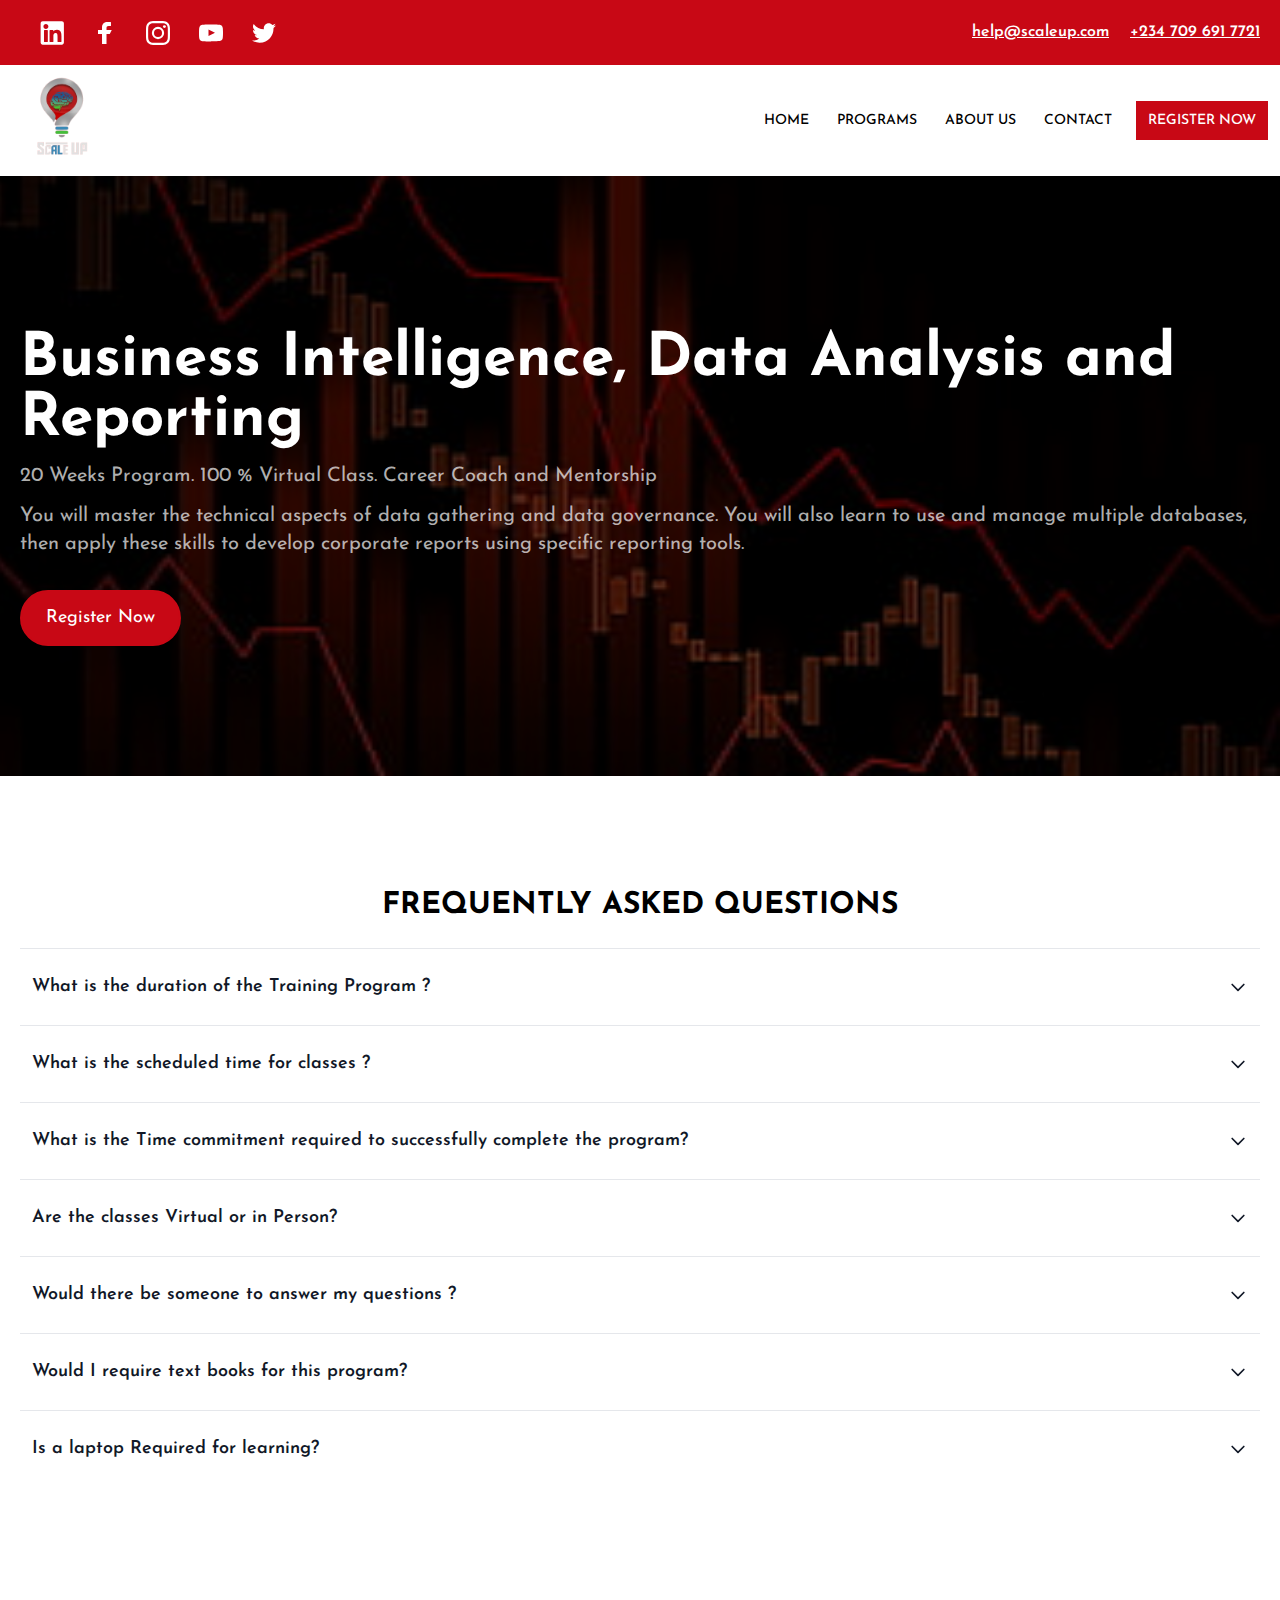
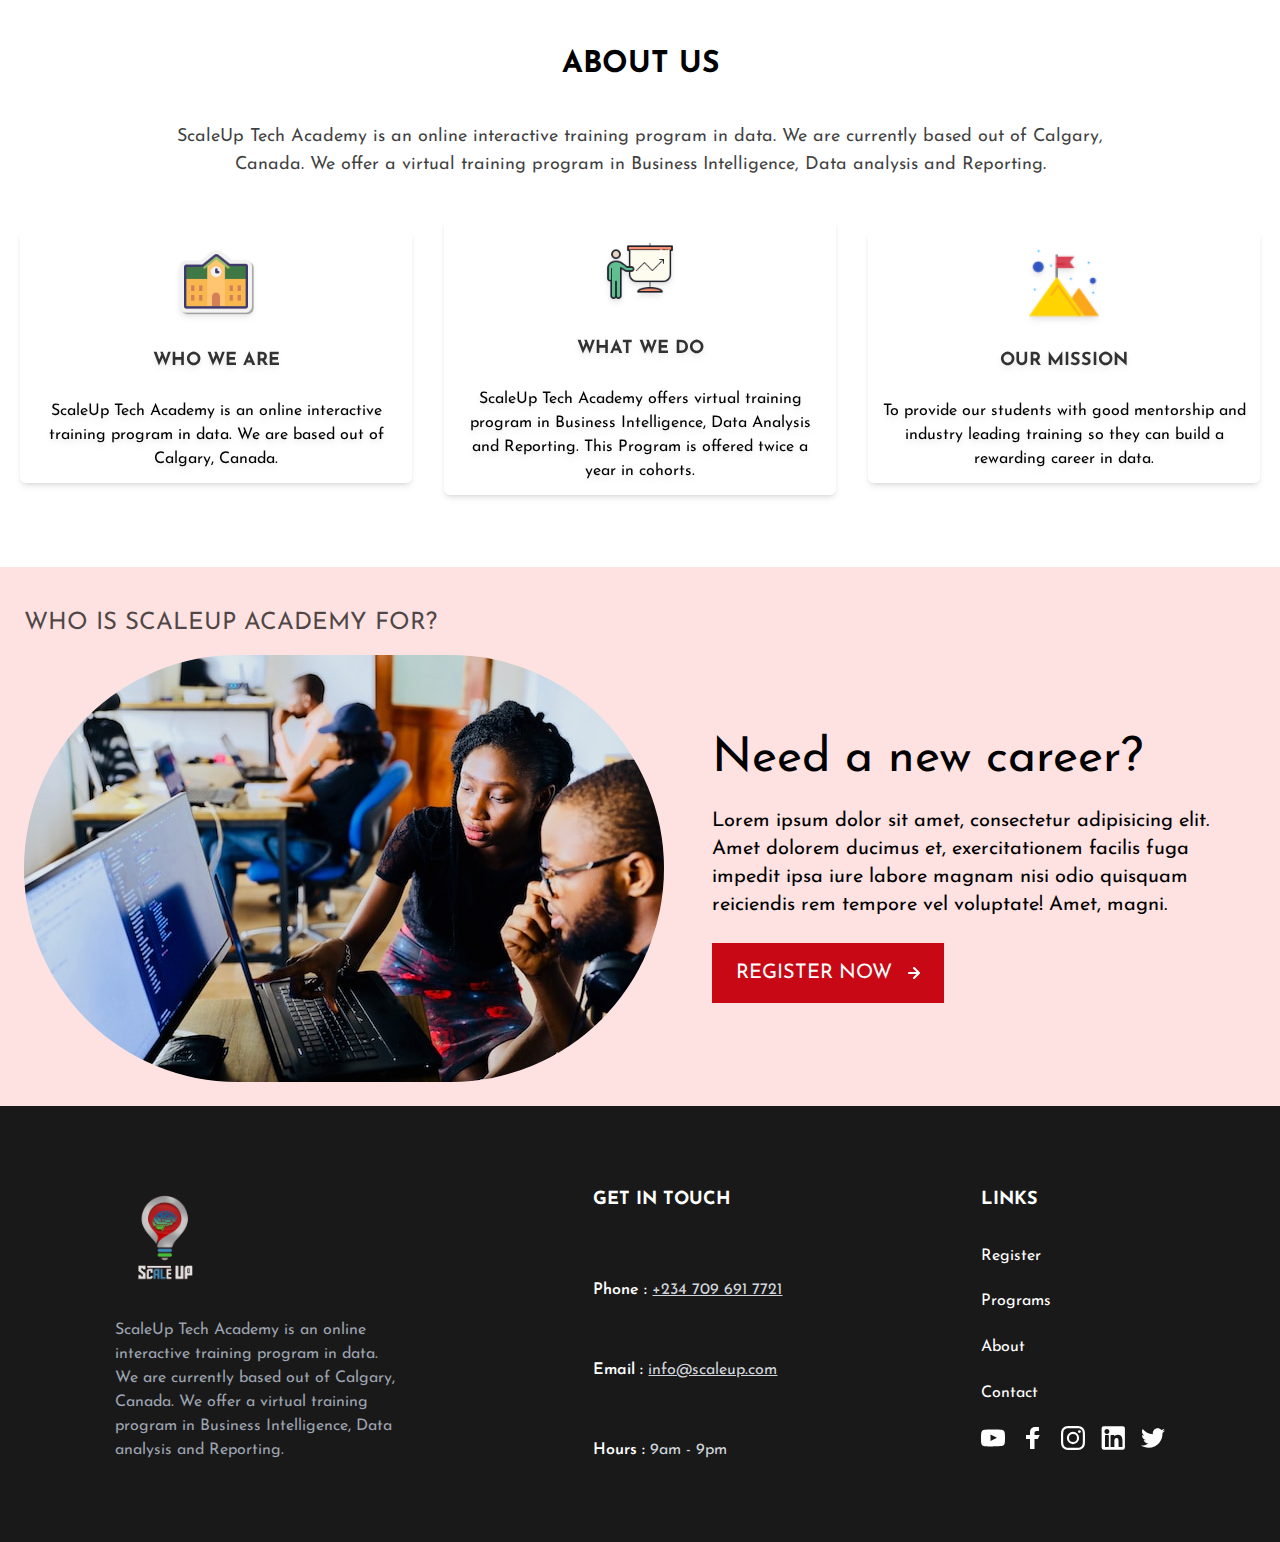
==== index.html @ 6e452b3e "first commit" ====
<!doctype html>
<html lang="en">
<head>
    <meta charset="UTF-8">
    <meta name="viewport"
          content="width=device-width, user-scalable=no, initial-scale=1.0, maximum-scale=1.0, minimum-scale=1.0">
    <meta http-equiv="X-UA-Compatible" content="ie=edge">
    <link rel="stylesheet" href="output.css">
    <title>Scale Up</title>
</head>
<body>
    <div class="bg-primary p-5 flex justify-between">
        <div>
            <a
                    target="_blank"
                    rel="noopener noreferrer"
                    href="https://www.linkedin.com/company/scaleup-tech-academy/"
                    class="nav-link"
            >
                <img src="assets/linkedin.svg" alt="LinkedIn">
            </a>
            <a
                    target="_blank"
                    rel="noopener noreferrer"
                    href="https://www.facebook.com/ScaleUpTechAcademy/"
                    class="nav-link"
            >
                <img src="assets/fb.svg" alt="Facebook">
            </a>
            <a
                    target="_blank"
                    rel="noopener noreferrer"
                    href="https://www.instagram.com/scaleuptechacademy/"
                    class="nav-link"
            >
                <img src="assets/ig.svg" alt="Instagram">
            </a>
            <a
                    target="_blank"
                    rel="noopener noreferrer"
                    href="https://www.youtube.com/channel/UC-TLTVEnKB5KIL4xu0mjrOA"
                    class="nav-link"
            >
                <img src="assets/yt.svg" alt="YouTube">
            </a>
            <a
                    target="_blank"
                    rel="noopener noreferrer"
                    href="https://twitter.com/scaleuptechacad"
                    class="nav-link"
            >
                <img src="assets/twitter.svg" alt="YouTube">
            </a>
        </div>
        <div class="text-white font-semibold">
            <a class="underline ml-4" href="mailto:help@scaleup.com">help@scaleup.com</a>
            <a class="underline ml-4" href="tel:+2347096917721">+234 709 691 7721</a>
        </div>
    </div>
    <nav class="nav">
    <div class="nav-cont">
        <a href="#"
        ><img
                src="./assets/scaleup-new.png"
                alt="ScaleUp logo"
                class="p-1 w-[55px] md:w-[100px]"
        />
        </a>
        <div class="nav-links">
            <a href="#" class="nav-link">HOME</a>
            <a href="./programs" class="nav-link">PROGRAMS</a>
            <a href="#about" class="nav-link">ABOUT US</a>
            <a href="./contact" class="nav-link">CONTACT</a>
            <a href="./register" class="nav-link bg-primary text-white p-3">REGISTER NOW</a>


            <button id="open-menu" class="md:hidden">
                <img class="w-[25px]" src="./assets/menu.svg" alt="Open Menu" class="inline" />
            </button>
        </div>
    </div>
</nav>
    <div id="mobile-menu" class="mobile-menu">
        <button id="close-menu" class="absolute top-3 right-3">
            <img src="./assets/close-menu.svg" alt="close menu" />
        </button>
        <a href="#"
        ><img
                src="./assets/scaleup-new.png"
                alt="Teksag logo"
                class="p-1"
                width="90px"
        /></a>
        <a href="#">HOME</a>
        <a href="./programs">PROGRAMS</a>
        <a href="#about">ABOUT US</a>
        <a href="./contact">CONTACT</a>
        <a href="./register">REGISTER NOW</a>
    </div>
    <section
            class="bg-[url(./assets/hero2.jpeg)] min-h-[600px] bg-no-repeat bg-cover bg-center bg-fixed bg-black"
    >
        <div class="bg-black/60 min-h-[600px] w-full flex items-center">
            <div class="container mx-auto px-5 pt-6">
                <h1 class="text-white text-4xl md:text-6xl font-bold">
                    Business Intelligence,
                    Data Analysis and Reporting

                </h1>
                <p class="mt-3 text-white/70 text-xl">
                    20 Weeks Program.  100 % Virtual  Class. Career Coach and Mentorship
                </p>
                <p class="mt-3 text-white/70 text-xl">
                    You will master the technical aspects of data gathering and data governance.
                    You will also learn to use and manage multiple databases, then apply these skills to develop corporate reports using specific reporting tools.
                </p>
                <a href="./register">
                    <button
                            class="mt-8 bg-primary hover:bg-transparent border-2 border-primary text-white rounded-full px-6 py-3 text-lg"
                    >
                        Register Now
                    </button>
                </a>
            </div>
        </div>
    </section>
    <section class="faq">
        <h1 class="text-center font-bold text-3xl mb-6">FREQUENTLY ASKED QUESTIONS</h1>
        <div class="accordion-item border-t border-gray-200">
            <h2 class="accordion-header">
                <button class="accordion-button" type="button">
                    <span>What is the duration of the Training Program ?</span>
                    <svg class="h-5 w-5 transform transition-transform duration-300" fill="none" viewBox="0 0 24 24" stroke="currentColor">
                        <path stroke-linecap="round" stroke-linejoin="round" stroke-width="2" d="M19 9l-7 7-7-7" />
                    </svg>
                </button>
            </h2>
            <div class="accordion-collapse">
                <div class="accordion-body py-4">
                    Our programs are currently 20 weeks long (approx 5 months).
                </div>
            </div>
        </div>
        <div class="accordion-item border-t border-gray-200">
            <h2 class="accordion-header">
                <button class="accordion-button" type="button">
                    <span>What  is the scheduled time for classes ?</span>
                    <svg class="h-5 w-5 transform transition-transform duration-300" fill="none" viewBox="0 0 24 24" stroke="currentColor">
                        <path stroke-linecap="round" stroke-linejoin="round" stroke-width="2" d="M19 9l-7 7-7-7" />
                    </svg>
                </button>
            </h2>
            <div class="accordion-collapse">
                <div class="accordion-body py-4">
                    Two times a week (Saturday & Sunday)
                </div>
            </div>
        </div>
        <div class="accordion-item border-t border-gray-200">
            <h2 class="accordion-header">
                <button class="accordion-button" type="button">
                    <span>What is the Time commitment required to successfully complete the program?</span>
                    <svg class="h-5 w-5 transform transition-transform duration-300" fill="none" viewBox="0 0 24 24" stroke="currentColor">
                        <path stroke-linecap="round" stroke-linejoin="round" stroke-width="2" d="M19 9l-7 7-7-7" />
                    </svg>
                </button>
            </h2>
            <div class="accordion-collapse">
                <div class="accordion-body py-4">
                    Students should expect to spend 6-8 hours per week in class and extra hours a week outside of class.
                </div>
            </div>
        </div>
        <div class="accordion-item border-t border-gray-200">
            <h2 class="accordion-header">
                <button class="accordion-button" type="button">
                    <span>Are the classes Virtual or in Person?</span>
                    <svg class="h-5 w-5 transform transition-transform duration-300" fill="none" viewBox="0 0 24 24" stroke="currentColor">
                        <path stroke-linecap="round" stroke-linejoin="round" stroke-width="2" d="M19 9l-7 7-7-7" />
                    </svg>
                </button>
            </h2>
            <div class="accordion-collapse">
                <div class="accordion-body py-4">
                    All classes would be virtually on Zoom.
                </div>
            </div>
        </div>
        <div class="accordion-item border-t border-gray-200">
            <h2 class="accordion-header">
                <button class="accordion-button" type="button">
                    <span>Would there be someone to answer my questions ?</span>
                    <svg class="h-5 w-5 transform transition-transform duration-300" fill="none" viewBox="0 0 24 24" stroke="currentColor">
                        <path stroke-linecap="round" stroke-linejoin="round" stroke-width="2" d="M19 9l-7 7-7-7" />
                    </svg>
                </button>
            </h2>
            <div class="accordion-collapse">
                <div class="accordion-body py-4">
                    Yes, we have dedicated staff members that will answer your questions.
                </div>
            </div>
        </div>
        <div class="accordion-item border-t border-gray-200">
            <h2 class="accordion-header">
                <button class="accordion-button" type="button">
                    <span>Would I require text books for this program?</span>
                    <svg class="h-5 w-5 transform transition-transform duration-300" fill="none" viewBox="0 0 24 24" stroke="currentColor">
                        <path stroke-linecap="round" stroke-linejoin="round" stroke-width="2" d="M19 9l-7 7-7-7" />
                    </svg>
                </button>
            </h2>
            <div class="accordion-collapse">
                <div class="accordion-body py-4">
                    No. ScaleUp Academy will grant you access to learning materials , which contains a wealth of resources to assist you in Learning.
                </div>
            </div>
        </div>
        <div class="accordion-item border-t border-gray-200">
            <h2 class="accordion-header">
                <button class="accordion-button" type="button">
                    <span>Is a laptop Required for learning?</span>
                    <svg class="h-5 w-5 transform transition-transform duration-300" fill="none" viewBox="0 0 24 24" stroke="currentColor">
                        <path stroke-linecap="round" stroke-linejoin="round" stroke-width="2" d="M19 9l-7 7-7-7" />
                    </svg>
                </button>
            </h2>
            <div class="accordion-collapse">
                <div class="accordion-body py-4">
                    Yes a laptop is required. Monitor is optional.
                </div>
            </div>
        </div>
        <!-- Add more accordion items as needed -->
    </section>
    <section class="about" id="about">
        <h1 class="text-center font-bold text-3xl mb-6">ABOUT US</h1>
        <p class="text-lg text-black/75 w-3/4 m-auto text-center my-10">
            ScaleUp Tech Academy is an online interactive training program in data. We are currently based out of Calgary, Canada.
            We offer a virtual training program in Business Intelligence, Data analysis and Reporting.
        </p>
        <div class="justify-center items-center flex flex-col md:flex-row gap-8 my-6">
            <div class="about-card">
                <img src="./assets/school-icon.png" alt="school">
                <h3>Who We Are</h3>
                <p>ScaleUp Tech Academy is an online interactive training program in data. We are based out of Calgary, Canada.</p>
            </div>
            <div class="about-card">
                <img src="./assets/teach-icon.png" alt="teach">
                <h3>What We Do</h3>
                <p>ScaleUp Tech Academy offers virtual training program in Business Intelligence, Data Analysis and Reporting. This Program is offered twice a year in cohorts.</p>
            </div>
            <div class="about-card">
                <img src="./assets/mission-icon.png" alt="mission">
                <h3>Our Mission</h3>
                <p>To provide our students  with good mentorship and industry leading training so they can build a rewarding career in data.</p>
            </div>
        </div>
    </section>
    <section class="p-6 bg-red-100">
        <h2 class="text-bold text-black/70 text-2xl my-4">WHO IS SCALEUP ACADEMY FOR?</h2>
        <div class="flex flex-col md:flex-row items-center gap-4">
            <img class="rounded-full" src="./assets/people-learning.jpeg" alt="people learning">
            <div class="p-2 md:p-8">
                <h3 class="text-5xl">Need a new career? </h3>
                <p class="text-xl my-6">Lorem ipsum dolor sit amet, consectetur adipisicing elit. Amet dolorem ducimus et, exercitationem facilis fuga impedit ipsa iure labore magnam nisi odio quisquam reiciendis rem tempore vel voluptate! Amet, magni.</p>
                <a href="./register">
                    <button class="bg-primary px-6 py-4 text-white text-xl flex items-center gap-4"><span>REGISTER NOW</span> <img src="assets/right-arrow.svg"></button>
                </a>

            </div>
        </div>
    </section>
    <footer class="footer">
        <div class="footer-cont">
            <div>
                <img src="./assets/scaleup-new.png" width="100px" alt="ScaleUp" />
                <p>
                    ScaleUp Tech Academy is an online interactive training program in data. We are currently based out of Calgary, Canada.
                    We offer a virtual training program in Business Intelligence, Data analysis and Reporting.
                </p>
            </div>
            <div>
                <h3>GET IN TOUCH</h3>
                <span
                ><span class="it-title">Phone : </span
                ><a class="underline" href="tel:+2347096917721">
              +234 709 691 7721</a
                >
          </span>
                <span
                ><span class="it-title">Email : </span>
            <a class="underline" href="mailto:info@scaleup.com">
              info@scaleup.com</a
            ></span
                >
                <span><span class="it-title">Hours :</span> 9am - 9pm</span>
            </div>
            <div>
                <h3>LINKS</h3>
                <a href="./register">Register</a>
                <a href="./programs">Programs</a>
                <a href="#about">About</a>
                <a href="./contact">Contact</a>
                <div class="footer-icons">
                    <a
                            href="https://www.youtube.com/channel/UC-TLTVEnKB5KIL4xu0mjrOA"
                            target="_blank"
                            rel="noopener noreferrer"
                    >
                        <img src="./assets/yt.svg" alt="YT" />
                    </a>
                    <a
                            href="https://www.facebook.com/ScaleUpTechAcademy/"
                            target="_blank"
                            rel="noopener noreferrer"
                    >
                        <img src="./assets/fb.svg" alt="Facebook" />
                    </a>
                    <a
                            href="https://www.instagram.com/scaleuptechacademy/"
                            target="_blank"
                            rel="noopener noreferrer"
                    >
                        <img src="./assets/ig.svg" alt="Instagram" />
                    </a>
                    <a
                            href="https://www.linkedin.com/company/scaleup-tech-academy/"
                            target="_blank"
                            rel="noopener noreferrer"
                    >
                        <img src="./assets/linkedin.svg" alt="linkedin" />
                    </a>
                    <a
                            href="https://twitter.com/scaleuptechacad"
                            target="_blank"
                            rel="noopener noreferrer"
                    >
                        <img src="./assets/twitter.svg" alt="twitter" />
                    </a>
                </div>
            </div>
        </div>
    </footer>
</body>
<script src="./nav.js"></script>
<script src="./accordion.js"></script>
</html>
---- output.css ----
@import url('https://fonts.googleapis.com/css2?family=Josefin+Sans:ital,wght@0,100;0,200;0,300;0,400;0,500;0,600;0,700;1,100;1,200;1,300;1,400;1,500;1,600;1,700&display=swap');

/*
! tailwindcss v3.2.3 | MIT License | https://tailwindcss.com
*/

/*
1. Prevent padding and border from affecting element width. (https://github.com/mozdevs/cssremedy/issues/4)
2. Allow adding a border to an element by just adding a border-width. (https://github.com/tailwindcss/tailwindcss/pull/116)
*/

*,
::before,
::after {
  box-sizing: border-box;
  /* 1 */
  border-width: 0;
  /* 2 */
  border-style: solid;
  /* 2 */
  border-color: #e5e7eb;
  /* 2 */
}

::before,
::after {
  --tw-content: '';
}

/*
1. Use a consistent sensible line-height in all browsers.
2. Prevent adjustments of font size after orientation changes in iOS.
3. Use a more readable tab size.
4. Use the user's configured `sans` font-family by default.
5. Use the user's configured `sans` font-feature-settings by default.
*/

html {
  line-height: 1.5;
  /* 1 */
  -webkit-text-size-adjust: 100%;
  /* 2 */
  -moz-tab-size: 4;
  /* 3 */
  -o-tab-size: 4;
     tab-size: 4;
  /* 3 */
  font-family: ui-sans-serif, system-ui, -apple-system, BlinkMacSystemFont, "Segoe UI", Roboto, "Helvetica Neue", Arial, "Noto Sans", sans-serif, "Apple Color Emoji", "Segoe UI Emoji", "Segoe UI Symbol", "Noto Color Emoji";
  /* 4 */
  font-feature-settings: normal;
  /* 5 */
}

/*
1. Remove the margin in all browsers.
2. Inherit line-height from `html` so users can set them as a class directly on the `html` element.
*/

body {
  margin: 0;
  /* 1 */
  line-height: inherit;
  /* 2 */
}

/*
1. Add the correct height in Firefox.
2. Correct the inheritance of border color in Firefox. (https://bugzilla.mozilla.org/show_bug.cgi?id=190655)
3. Ensure horizontal rules are visible by default.
*/

hr {
  height: 0;
  /* 1 */
  color: inherit;
  /* 2 */
  border-top-width: 1px;
  /* 3 */
}

/*
Add the correct text decoration in Chrome, Edge, and Safari.
*/

abbr:where([title]) {
  -webkit-text-decoration: underline dotted;
          text-decoration: underline dotted;
}

/*
Remove the default font size and weight for headings.
*/

h1,
h2,
h3,
h4,
h5,
h6 {
  font-size: inherit;
  font-weight: inherit;
}

/*
Reset links to optimize for opt-in styling instead of opt-out.
*/

a {
  color: inherit;
  text-decoration: inherit;
}

/*
Add the correct font weight in Edge and Safari.
*/

b,
strong {
  font-weight: bolder;
}

/*
1. Use the user's configured `mono` font family by default.
2. Correct the odd `em` font sizing in all browsers.
*/

code,
kbd,
samp,
pre {
  font-family: ui-monospace, SFMono-Regular, Menlo, Monaco, Consolas, "Liberation Mono", "Courier New", monospace;
  /* 1 */
  font-size: 1em;
  /* 2 */
}

/*
Add the correct font size in all browsers.
*/

small {
  font-size: 80%;
}

/*
Prevent `sub` and `sup` elements from affecting the line height in all browsers.
*/

sub,
sup {
  font-size: 75%;
  line-height: 0;
  position: relative;
  vertical-align: baseline;
}

sub {
  bottom: -0.25em;
}

sup {
  top: -0.5em;
}

/*
1. Remove text indentation from table contents in Chrome and Safari. (https://bugs.chromium.org/p/chromium/issues/detail?id=999088, https://bugs.webkit.org/show_bug.cgi?id=201297)
2. Correct table border color inheritance in all Chrome and Safari. (https://bugs.chromium.org/p/chromium/issues/detail?id=935729, https://bugs.webkit.org/show_bug.cgi?id=195016)
3. Remove gaps between table borders by default.
*/

table {
  text-indent: 0;
  /* 1 */
  border-color: inherit;
  /* 2 */
  border-collapse: collapse;
  /* 3 */
}

/*
1. Change the font styles in all browsers.
2. Remove the margin in Firefox and Safari.
3. Remove default padding in all browsers.
*/

button,
input,
optgroup,
select,
textarea {
  font-family: inherit;
  /* 1 */
  font-size: 100%;
  /* 1 */
  font-weight: inherit;
  /* 1 */
  line-height: inherit;
  /* 1 */
  color: inherit;
  /* 1 */
  margin: 0;
  /* 2 */
  padding: 0;
  /* 3 */
}

/*
Remove the inheritance of text transform in Edge and Firefox.
*/

button,
select {
  text-transform: none;
}

/*
1. Correct the inability to style clickable types in iOS and Safari.
2. Remove default button styles.
*/

button,
[type='button'],
[type='reset'],
[type='submit'] {
  -webkit-appearance: button;
  /* 1 */
  background-color: transparent;
  /* 2 */
  background-image: none;
  /* 2 */
}

/*
Use the modern Firefox focus style for all focusable elements.
*/

:-moz-focusring {
  outline: auto;
}

/*
Remove the additional `:invalid` styles in Firefox. (https://github.com/mozilla/gecko-dev/blob/2f9eacd9d3d995c937b4251a5557d95d494c9be1/layout/style/res/forms.css#L728-L737)
*/

:-moz-ui-invalid {
  box-shadow: none;
}

/*
Add the correct vertical alignment in Chrome and Firefox.
*/

progress {
  vertical-align: baseline;
}

/*
Correct the cursor style of increment and decrement buttons in Safari.
*/

::-webkit-inner-spin-button,
::-webkit-outer-spin-button {
  height: auto;
}

/*
1. Correct the odd appearance in Chrome and Safari.
2. Correct the outline style in Safari.
*/

[type='search'] {
  -webkit-appearance: textfield;
  /* 1 */
  outline-offset: -2px;
  /* 2 */
}

/*
Remove the inner padding in Chrome and Safari on macOS.
*/

::-webkit-search-decoration {
  -webkit-appearance: none;
}

/*
1. Correct the inability to style clickable types in iOS and Safari.
2. Change font properties to `inherit` in Safari.
*/

::-webkit-file-upload-button {
  -webkit-appearance: button;
  /* 1 */
  font: inherit;
  /* 2 */
}

/*
Add the correct display in Chrome and Safari.
*/

summary {
  display: list-item;
}

/*
Removes the default spacing and border for appropriate elements.
*/

blockquote,
dl,
dd,
h1,
h2,
h3,
h4,
h5,
h6,
hr,
figure,
p,
pre {
  margin: 0;
}

fieldset {
  margin: 0;
  padding: 0;
}

legend {
  padding: 0;
}

ol,
ul,
menu {
  list-style: none;
  margin: 0;
  padding: 0;
}

/*
Prevent resizing textareas horizontally by default.
*/

textarea {
  resize: vertical;
}

/*
1. Reset the default placeholder opacity in Firefox. (https://github.com/tailwindlabs/tailwindcss/issues/3300)
2. Set the default placeholder color to the user's configured gray 400 color.
*/

input::-moz-placeholder, textarea::-moz-placeholder {
  opacity: 1;
  /* 1 */
  color: #9ca3af;
  /* 2 */
}

input::placeholder,
textarea::placeholder {
  opacity: 1;
  /* 1 */
  color: #9ca3af;
  /* 2 */
}

/*
Set the default cursor for buttons.
*/

button,
[role="button"] {
  cursor: pointer;
}

/*
Make sure disabled buttons don't get the pointer cursor.
*/

:disabled {
  cursor: default;
}

/*
1. Make replaced elements `display: block` by default. (https://github.com/mozdevs/cssremedy/issues/14)
2. Add `vertical-align: middle` to align replaced elements more sensibly by default. (https://github.com/jensimmons/cssremedy/issues/14#issuecomment-634934210)
   This can trigger a poorly considered lint error in some tools but is included by design.
*/

img,
svg,
video,
canvas,
audio,
iframe,
embed,
object {
  display: block;
  /* 1 */
  vertical-align: middle;
  /* 2 */
}

/*
Constrain images and videos to the parent width and preserve their intrinsic aspect ratio. (https://github.com/mozdevs/cssremedy/issues/14)
*/

img,
video {
  max-width: 100%;
  height: auto;
}

/* Make elements with the HTML hidden attribute stay hidden by default */

[hidden] {
  display: none;
}

*, ::before, ::after{
  --tw-border-spacing-x: 0;
  --tw-border-spacing-y: 0;
  --tw-translate-x: 0;
  --tw-translate-y: 0;
  --tw-rotate: 0;
  --tw-skew-x: 0;
  --tw-skew-y: 0;
  --tw-scale-x: 1;
  --tw-scale-y: 1;
  --tw-pan-x:  ;
  --tw-pan-y:  ;
  --tw-pinch-zoom:  ;
  --tw-scroll-snap-strictness: proximity;
  --tw-ordinal:  ;
  --tw-slashed-zero:  ;
  --tw-numeric-figure:  ;
  --tw-numeric-spacing:  ;
  --tw-numeric-fraction:  ;
  --tw-ring-inset:  ;
  --tw-ring-offset-width: 0px;
  --tw-ring-offset-color: #fff;
  --tw-ring-color: rgb(59 130 246 / 0.5);
  --tw-ring-offset-shadow: 0 0 #0000;
  --tw-ring-shadow: 0 0 #0000;
  --tw-shadow: 0 0 #0000;
  --tw-shadow-colored: 0 0 #0000;
  --tw-blur:  ;
  --tw-brightness:  ;
  --tw-contrast:  ;
  --tw-grayscale:  ;
  --tw-hue-rotate:  ;
  --tw-invert:  ;
  --tw-saturate:  ;
  --tw-sepia:  ;
  --tw-drop-shadow:  ;
  --tw-backdrop-blur:  ;
  --tw-backdrop-brightness:  ;
  --tw-backdrop-contrast:  ;
  --tw-backdrop-grayscale:  ;
  --tw-backdrop-hue-rotate:  ;
  --tw-backdrop-invert:  ;
  --tw-backdrop-opacity:  ;
  --tw-backdrop-saturate:  ;
  --tw-backdrop-sepia:  ;
}

::backdrop{
  --tw-border-spacing-x: 0;
  --tw-border-spacing-y: 0;
  --tw-translate-x: 0;
  --tw-translate-y: 0;
  --tw-rotate: 0;
  --tw-skew-x: 0;
  --tw-skew-y: 0;
  --tw-scale-x: 1;
  --tw-scale-y: 1;
  --tw-pan-x:  ;
  --tw-pan-y:  ;
  --tw-pinch-zoom:  ;
  --tw-scroll-snap-strictness: proximity;
  --tw-ordinal:  ;
  --tw-slashed-zero:  ;
  --tw-numeric-figure:  ;
  --tw-numeric-spacing:  ;
  --tw-numeric-fraction:  ;
  --tw-ring-inset:  ;
  --tw-ring-offset-width: 0px;
  --tw-ring-offset-color: #fff;
  --tw-ring-color: rgb(59 130 246 / 0.5);
  --tw-ring-offset-shadow: 0 0 #0000;
  --tw-ring-shadow: 0 0 #0000;
  --tw-shadow: 0 0 #0000;
  --tw-shadow-colored: 0 0 #0000;
  --tw-blur:  ;
  --tw-brightness:  ;
  --tw-contrast:  ;
  --tw-grayscale:  ;
  --tw-hue-rotate:  ;
  --tw-invert:  ;
  --tw-saturate:  ;
  --tw-sepia:  ;
  --tw-drop-shadow:  ;
  --tw-backdrop-blur:  ;
  --tw-backdrop-brightness:  ;
  --tw-backdrop-contrast:  ;
  --tw-backdrop-grayscale:  ;
  --tw-backdrop-hue-rotate:  ;
  --tw-backdrop-invert:  ;
  --tw-backdrop-opacity:  ;
  --tw-backdrop-saturate:  ;
  --tw-backdrop-sepia:  ;
}

.container{
  width: 100%;
}

@media (min-width: 640px){
  .container{
    max-width: 640px;
  }
}

@media (min-width: 768px){
  .container{
    max-width: 768px;
  }
}

@media (min-width: 1024px){
  .container{
    max-width: 1024px;
  }
}

@media (min-width: 1280px){
  .container{
    max-width: 1280px;
  }
}

@media (min-width: 1536px){
  .container{
    max-width: 1536px;
  }
}

html,
    body{
  scroll-behavior: smooth;
  font-family: Josefin Sans, sans-serif;
}

img,
    svg{
  display: inline;
}

.nav{
  position: sticky;
  top: 0px;
  z-index: 40;
  width: 100%;
  --tw-bg-opacity: 1;
  background-color: rgb(255 255 255 / var(--tw-bg-opacity));
  padding-left: 0.75rem;
  padding-right: 0.75rem;
}

.nav-cont{
  width: 100%;
}

@media (min-width: 640px){
  .nav-cont{
    max-width: 640px;
  }
}

@media (min-width: 768px){
  .nav-cont{
    max-width: 768px;
  }
}

@media (min-width: 1024px){
  .nav-cont{
    max-width: 1024px;
  }
}

@media (min-width: 1280px){
  .nav-cont{
    max-width: 1280px;
  }
}

@media (min-width: 1536px){
  .nav-cont{
    max-width: 1536px;
  }
}

.nav-cont{
  margin-left: auto;
  margin-right: auto;
  display: flex;
  align-items: center;
  justify-content: space-between;
}

.nav-links{
  font-size: 0.875rem;
  line-height: 1.25rem;
  font-weight: 500;
}

.nav-link{
  margin-left: 1rem;
  display: none;
  padding: 0.25rem;
}

.nav-link:hover{
  color: rgb(200 8 21 / 0.8);
}

@media (min-width: 768px){
  .nav-link{
    display: inline;
  }
}

.nav-link svg:hover{
  fill: rgb(200 8 21 / 0.8);
}

.mobile-menu{
  position: fixed;
  top: 0px;
  z-index: 50;
  display: flex;
  height: 100vh;
  width: 100%;
  --tw-translate-x: 100%;
  --tw-translate-y: -100%;
  transform: translate(var(--tw-translate-x), var(--tw-translate-y)) rotate(var(--tw-rotate)) skewX(var(--tw-skew-x)) skewY(var(--tw-skew-y)) scaleX(var(--tw-scale-x)) scaleY(var(--tw-scale-y));
  flex-direction: column;
  align-items: center;
  justify-content: space-around;
  --tw-bg-opacity: 1;
  background-color: rgb(255 255 255 / var(--tw-bg-opacity));
  padding: 1rem;
  padding-bottom: 6rem;
  font-size: 1rem;
  line-height: 1.5rem;
  font-weight: 600;
  transition-property: transform;
  transition-timing-function: cubic-bezier(0.4, 0, 0.2, 1);
  transition-duration: 1000ms;
}

.mobile-menu.show{
  --tw-translate-x: 0px;
  --tw-translate-y: -0px;
  transform: translate(var(--tw-translate-x), var(--tw-translate-y)) rotate(var(--tw-rotate)) skewX(var(--tw-skew-x)) skewY(var(--tw-skew-y)) scaleX(var(--tw-scale-x)) scaleY(var(--tw-scale-y));
}

.nav-link.active,
    .mobile-menu a.active{
  font-weight: 800;
  --tw-text-opacity: 1;
  color: rgb(200 8 21 / var(--tw-text-opacity));
}

/*ACCORDION*/

.faq, .about{
  padding-left: 1.25rem;
  padding-right: 1.25rem;
  padding-top: 7rem;
  padding-bottom: 3rem;
}

.accordion-item{
  padding-left: 0.75rem;
  padding-right: 0.75rem;
  padding-top: 1.5rem;
  padding-bottom: 1.5rem;
}

.accordion-header{
  font-size: 1.125rem;
  line-height: 1.75rem;
  font-weight: 700;
}

.accordion-button{
  display: flex;
  width: 100%;
  align-items: center;
  justify-content: space-between;
  font-weight: 600;
  --tw-text-opacity: 1;
  color: rgb(17 24 39 / var(--tw-text-opacity));
}

.accordion-collapse{
  overflow: hidden;
}

/*ABOUT*/

/*.about {*/

/*    @apply pt-24;*/

/*}*/

.about-card{
  display: flex;
  max-width: 28rem;
  flex: 1 1 0%;
  flex-direction: column;
  align-items: center;
  gap: 1.5rem;
  border-radius: 0.375rem;
  padding: 0.75rem;
  text-align: center;
  --tw-shadow: 0 4px 6px -1px rgb(0 0 0 / 0.1), 0 2px 4px -2px rgb(0 0 0 / 0.1);
  --tw-shadow-colored: 0 4px 6px -1px var(--tw-shadow-color), 0 2px 4px -2px var(--tw-shadow-color);
  box-shadow: var(--tw-ring-offset-shadow, 0 0 #0000), var(--tw-ring-shadow, 0 0 #0000), var(--tw-shadow);
  --tw-drop-shadow: drop-shadow(0 4px 3px rgb(0 0 0 / 0.07)) drop-shadow(0 2px 2px rgb(0 0 0 / 0.06));
  filter: var(--tw-blur) var(--tw-brightness) var(--tw-contrast) var(--tw-grayscale) var(--tw-hue-rotate) var(--tw-invert) var(--tw-saturate) var(--tw-sepia) var(--tw-drop-shadow);
}

.about-card img{
  height: 5rem;
  width: 5rem;
}

.about-card h3{
  font-size: 1.125rem;
  line-height: 1.75rem;
  font-weight: 700;
  text-transform: uppercase;
  color: rgb(0 0 0 / 0.8);
}

/*FOOTER*/

.footer{
  background-color: rgb(0 0 0 / 0.9);
  padding-left: 1rem;
  padding-right: 1rem;
  padding-top: 5rem;
  padding-bottom: 5rem;
  --tw-text-opacity: 1;
  color: rgb(255 255 255 / var(--tw-text-opacity));
}

.footer-cont{
  width: 100%;
}

@media (min-width: 640px){
  .footer-cont{
    max-width: 640px;
  }
}

@media (min-width: 768px){
  .footer-cont{
    max-width: 768px;
  }
}

@media (min-width: 1024px){
  .footer-cont{
    max-width: 1024px;
  }
}

@media (min-width: 1280px){
  .footer-cont{
    max-width: 1280px;
  }
}

@media (min-width: 1536px){
  .footer-cont{
    max-width: 1536px;
  }
}

.footer-cont{
  margin-left: auto;
  margin-right: auto;
  display: flex;
  flex-direction: column;
  justify-content: space-around;
}

@media (min-width: 768px){
  .footer-cont{
    flex-direction: row;
  }
}

.footer-cont img{
  margin-bottom: 0.75rem;
}

.footer-cont p{
  --tw-text-opacity: 1;
  color: rgb(156 163 175 / var(--tw-text-opacity));
}

.footer-cont > div{
  margin-top: 1rem;
  display: flex;
  max-width: 20rem;
  flex-direction: column;
  justify-content: space-between;
  gap: 0.5rem;
  padding-left: 1.25rem;
  padding-right: 1.25rem;
}

@media (min-width: 768px){
  .footer-cont > div{
    margin-top: 0px;
  }
}

.footer-cont > div h3{
  margin-bottom: 0.5rem;
  font-family: Josefin Sans, sans-serif;
  font-size: 1.125rem;
  line-height: 1.75rem;
  font-weight: 700;
}

.footer-cont span{
  --tw-text-opacity: 1;
  color: rgb(209 213 219 / var(--tw-text-opacity));
}

.footer-cont .it-title{
  font-weight: 600;
  --tw-text-opacity: 1;
  color: rgb(255 255 255 / var(--tw-text-opacity));
}

.footer-icons{
  display: flex;
  gap: 1rem;
}

/* CONTACT PAGE */

.form-group{
  margin-bottom: 1.25rem;
  width: 100%;
}

.form-group label{
  margin-bottom: 0.5rem;
  display: block;
  font-weight: 500;
  --tw-text-opacity: 1;
  color: rgb(55 65 81 / var(--tw-text-opacity));
}

.form-group label sup{
  font-weight: 700;
  --tw-text-opacity: 1;
  color: rgb(239 68 68 / var(--tw-text-opacity));
}

.form-group input,
    .form-group textarea,
    .form-group select{
  width: 100%;
  border-radius: 0.375rem;
  border-width: 2px;
  --tw-border-opacity: 1;
  border-color: rgb(229 231 235 / var(--tw-border-opacity));
  padding: 0.5rem;
}

.form-group input:focus,
    .form-group textarea:focus,
    .form-group select:focus{
  border-color: rgb(200 8 21 / 0.8);
  outline: 2px solid transparent;
  outline-offset: 2px;
}

.form-group .btn-submit{
  display: flex;
  width: 100%;
  align-items: center;
  justify-content: center;
  gap: 0.25rem;
  border-radius: 0.375rem;
  --tw-bg-opacity: 1;
  background-color: rgb(200 8 21 / var(--tw-bg-opacity));
  padding-left: 1.5rem;
  padding-right: 1.5rem;
  padding-top: 0.75rem;
  padding-bottom: 0.75rem;
  font-family: Josefin Sans, sans-serif;
  font-weight: 700;
  --tw-text-opacity: 1;
  color: rgb(255 255 255 / var(--tw-text-opacity));
}

.form-group .btn-submit:hover{
  background-color: rgb(200 8 21 / 0.8);
}

@keyframes bounce{
  0%, 100%{
    transform: translateY(-25%);
    animation-timing-function: cubic-bezier(0.8,0,1,1);
  }

  50%{
    transform: none;
    animation-timing-function: cubic-bezier(0,0,0.2,1);
  }
}

.form-group .btn-submit:disabled{
  animation: bounce 1s infinite;
  cursor: not-allowed;
  --tw-bg-opacity: 1;
  background-color: rgb(55 65 81 / var(--tw-bg-opacity));
}

@media (min-width: 768px){
  .form-group .btn-submit{
    width: -moz-fit-content;
    width: fit-content;
  }
}

/*COURSE DETAILS*/

.teaching-method{
  width: 95%;
  padding: 0.75rem;
}

.teaching-method:hover{
  --tw-shadow: 0 20px 25px -5px rgb(0 0 0 / 0.1), 0 8px 10px -6px rgb(0 0 0 / 0.1);
  --tw-shadow-colored: 0 20px 25px -5px var(--tw-shadow-color), 0 8px 10px -6px var(--tw-shadow-color);
  box-shadow: var(--tw-ring-offset-shadow, 0 0 #0000), var(--tw-ring-shadow, 0 0 #0000), var(--tw-shadow);
}

@media (min-width: 640px){
  .teaching-method{
    width: 48%;
  }
}

@media (min-width: 1024px){
  .teaching-method{
    width: 22%;
  }
}

.teaching-method img{
  height: 3rem;
  width: 3rem;
}

.teaching-method h4{
  margin-bottom: 0.75rem;
  display: flex;
  align-items: center;
  -moz-column-gap: 0.5rem;
       column-gap: 0.5rem;
  font-size: 1.125rem;
  line-height: 1.75rem;
}

.requirements{
  font-size: 1.125rem;
  line-height: 1.75rem;
}

.requirements li{
  margin-top: 0.5rem;
  margin-bottom: 0.5rem;
}

.requirements li span{
  margin-right: 0.75rem;
  font-weight: 700;
  --tw-text-opacity: 1;
  color: rgb(200 8 21 / var(--tw-text-opacity));
}

.absolute{
  position: absolute;
}

.top-3{
  top: 0.75rem;
}

.right-3{
  right: 0.75rem;
}

.m-auto{
  margin: auto;
}

.mx-auto{
  margin-left: auto;
  margin-right: auto;
}

.my-10{
  margin-top: 2.5rem;
  margin-bottom: 2.5rem;
}

.my-6{
  margin-top: 1.5rem;
  margin-bottom: 1.5rem;
}

.my-4{
  margin-top: 1rem;
  margin-bottom: 1rem;
}

.my-8{
  margin-top: 2rem;
  margin-bottom: 2rem;
}

.my-20{
  margin-top: 5rem;
  margin-bottom: 5rem;
}

.ml-4{
  margin-left: 1rem;
}

.mt-3{
  margin-top: 0.75rem;
}

.mt-8{
  margin-top: 2rem;
}

.mb-6{
  margin-bottom: 1.5rem;
}

.mb-4{
  margin-bottom: 1rem;
}

.mt-2{
  margin-top: 0.5rem;
}

.mt-20{
  margin-top: 5rem;
}

.mb-10{
  margin-bottom: 2.5rem;
}

.block{
  display: block;
}

.inline{
  display: inline;
}

.flex{
  display: flex;
}

.h-5{
  height: 1.25rem;
}

.h-8{
  height: 2rem;
}

.h-full{
  height: 100%;
}

.min-h-\[600px\]{
  min-height: 600px;
}

.min-h-\[400px\]{
  min-height: 400px;
}

.w-full{
  width: 100%;
}

.w-5{
  width: 1.25rem;
}

.w-3\/4{
  width: 75%;
}

.w-11\/12{
  width: 91.666667%;
}

.w-fit{
  width: -moz-fit-content;
  width: fit-content;
}

.w-8{
  width: 2rem;
}

.w-\[100px\]{
  width: 100px;
}

.w-\[50px\]{
  width: 50px;
}

.w-\[20px\]{
  width: 20px;
}

.w-\[25px\]{
  width: 25px;
}

.w-\[55px\]{
  width: 55px;
}

.max-w-sm{
  max-width: 24rem;
}

.max-w-\[1400px\]{
  max-width: 1400px;
}

.max-w-\[600px\]{
  max-width: 600px;
}

.flex-1{
  flex: 1 1 0%;
}

.rotate-180{
  --tw-rotate: 180deg;
  transform: translate(var(--tw-translate-x), var(--tw-translate-y)) rotate(var(--tw-rotate)) skewX(var(--tw-skew-x)) skewY(var(--tw-skew-y)) scaleX(var(--tw-scale-x)) scaleY(var(--tw-scale-y));
}

.transform{
  transform: translate(var(--tw-translate-x), var(--tw-translate-y)) rotate(var(--tw-rotate)) skewX(var(--tw-skew-x)) skewY(var(--tw-skew-y)) scaleX(var(--tw-scale-x)) scaleY(var(--tw-scale-y));
}

.list-inside{
  list-style-position: inside;
}

.list-disc{
  list-style-type: disc;
}

.flex-col{
  flex-direction: column;
}

.flex-wrap{
  flex-wrap: wrap;
}

.items-center{
  align-items: center;
}

.justify-center{
  justify-content: center;
}

.justify-between{
  justify-content: space-between;
}

.gap-8{
  gap: 2rem;
}

.gap-4{
  gap: 1rem;
}

.gap-y-10{
  row-gap: 2.5rem;
}

.rounded-full{
  border-radius: 9999px;
}

.rounded-md{
  border-radius: 0.375rem;
}

.border-2{
  border-width: 2px;
}

.border-t{
  border-top-width: 1px;
}

.border-b-4{
  border-bottom-width: 4px;
}

.border-primary{
  --tw-border-opacity: 1;
  border-color: rgb(200 8 21 / var(--tw-border-opacity));
}

.border-gray-200{
  --tw-border-opacity: 1;
  border-color: rgb(229 231 235 / var(--tw-border-opacity));
}

.border-b-primary{
  --tw-border-opacity: 1;
  border-bottom-color: rgb(200 8 21 / var(--tw-border-opacity));
}

.bg-primary{
  --tw-bg-opacity: 1;
  background-color: rgb(200 8 21 / var(--tw-bg-opacity));
}

.bg-black{
  --tw-bg-opacity: 1;
  background-color: rgb(0 0 0 / var(--tw-bg-opacity));
}

.bg-black\/60{
  background-color: rgb(0 0 0 / 0.6);
}

.bg-red-100{
  --tw-bg-opacity: 1;
  background-color: rgb(254 226 226 / var(--tw-bg-opacity));
}

.bg-black\/75{
  background-color: rgb(0 0 0 / 0.75);
}

.bg-red-700{
  --tw-bg-opacity: 1;
  background-color: rgb(185 28 28 / var(--tw-bg-opacity));
}

.bg-\[url\(\.\/assets\/hero2\.jpeg\)\]{
  background-image: url(./assets/hero2.jpeg);
}

.bg-\[url\(\.\/assets\/contact-bg\.jpeg\)\]{
  background-image: url(./assets/contact-bg.jpeg);
}

.bg-\[url\(\.\/assets\/hero3\.jpeg\)\]{
  background-image: url(./assets/hero3.jpeg);
}

.bg-cover{
  background-size: cover;
}

.bg-fixed{
  background-attachment: fixed;
}

.bg-center{
  background-position: center;
}

.bg-no-repeat{
  background-repeat: no-repeat;
}

.p-5{
  padding: 1.25rem;
}

.p-1{
  padding: 0.25rem;
}

.p-3{
  padding: 0.75rem;
}

.p-6{
  padding: 1.5rem;
}

.p-2{
  padding: 0.5rem;
}

.p-8{
  padding: 2rem;
}

.p-4{
  padding: 1rem;
}

.px-5{
  padding-left: 1.25rem;
  padding-right: 1.25rem;
}

.px-6{
  padding-left: 1.5rem;
  padding-right: 1.5rem;
}

.py-3{
  padding-top: 0.75rem;
  padding-bottom: 0.75rem;
}

.py-4{
  padding-top: 1rem;
  padding-bottom: 1rem;
}

.py-10{
  padding-top: 2.5rem;
  padding-bottom: 2.5rem;
}

.px-4{
  padding-left: 1rem;
  padding-right: 1rem;
}

.py-2{
  padding-top: 0.5rem;
  padding-bottom: 0.5rem;
}

.pt-6{
  padding-top: 1.5rem;
}

.text-center{
  text-align: center;
}

.text-4xl{
  font-size: 2.25rem;
  line-height: 2.5rem;
}

.text-xl{
  font-size: 1.25rem;
  line-height: 1.75rem;
}

.text-lg{
  font-size: 1.125rem;
  line-height: 1.75rem;
}

.text-3xl{
  font-size: 1.875rem;
  line-height: 2.25rem;
}

.text-2xl{
  font-size: 1.5rem;
  line-height: 2rem;
}

.text-5xl{
  font-size: 3rem;
  line-height: 1;
}

.font-semibold{
  font-weight: 600;
}

.font-bold{
  font-weight: 700;
}

.text-white{
  --tw-text-opacity: 1;
  color: rgb(255 255 255 / var(--tw-text-opacity));
}

.text-white\/70{
  color: rgb(255 255 255 / 0.7);
}

.text-black\/75{
  color: rgb(0 0 0 / 0.75);
}

.text-black\/70{
  color: rgb(0 0 0 / 0.7);
}

.text-red-500{
  --tw-text-opacity: 1;
  color: rgb(239 68 68 / var(--tw-text-opacity));
}

.text-green-800{
  --tw-text-opacity: 1;
  color: rgb(22 101 52 / var(--tw-text-opacity));
}

.text-\[\#333\]{
  --tw-text-opacity: 1;
  color: rgb(51 51 51 / var(--tw-text-opacity));
}

.text-\[\#555\]{
  --tw-text-opacity: 1;
  color: rgb(85 85 85 / var(--tw-text-opacity));
}

.underline{
  text-decoration-line: underline;
}

.shadow-lg{
  --tw-shadow: 0 10px 15px -3px rgb(0 0 0 / 0.1), 0 4px 6px -4px rgb(0 0 0 / 0.1);
  --tw-shadow-colored: 0 10px 15px -3px var(--tw-shadow-color), 0 4px 6px -4px var(--tw-shadow-color);
  box-shadow: var(--tw-ring-offset-shadow, 0 0 #0000), var(--tw-ring-shadow, 0 0 #0000), var(--tw-shadow);
}

.transition-transform{
  transition-property: transform;
  transition-timing-function: cubic-bezier(0.4, 0, 0.2, 1);
  transition-duration: 150ms;
}

.duration-300{
  transition-duration: 300ms;
}

.accordion-collapse {
  max-height: 0;
  overflow: hidden;
  transition: max-height 0.3s ease-out;
}

.hover\:scale-105:hover{
  --tw-scale-x: 1.05;
  --tw-scale-y: 1.05;
  transform: translate(var(--tw-translate-x), var(--tw-translate-y)) rotate(var(--tw-rotate)) skewX(var(--tw-skew-x)) skewY(var(--tw-skew-y)) scaleX(var(--tw-scale-x)) scaleY(var(--tw-scale-y));
}

.hover\:bg-transparent:hover{
  background-color: transparent;
}

@media (min-width: 768px){
  .md\:m-0{
    margin: 0px;
  }

  .md\:hidden{
    display: none;
  }

  .md\:w-\[400px\]{
    width: 400px;
  }

  .md\:w-3\/4{
    width: 75%;
  }

  .md\:w-1\/2{
    width: 50%;
  }

  .md\:w-\[100px\]{
    width: 100px;
  }

  .md\:skew-x-6{
    --tw-skew-x: 6deg;
    transform: translate(var(--tw-translate-x), var(--tw-translate-y)) rotate(var(--tw-rotate)) skewX(var(--tw-skew-x)) skewY(var(--tw-skew-y)) scaleX(var(--tw-scale-x)) scaleY(var(--tw-scale-y));
  }

  .md\:flex-row{
    flex-direction: row;
  }

  .md\:p-8{
    padding: 2rem;
  }

  .md\:text-6xl{
    font-size: 3.75rem;
    line-height: 1;
  }

  .md\:text-xl{
    font-size: 1.25rem;
    line-height: 1.75rem;
  }
}
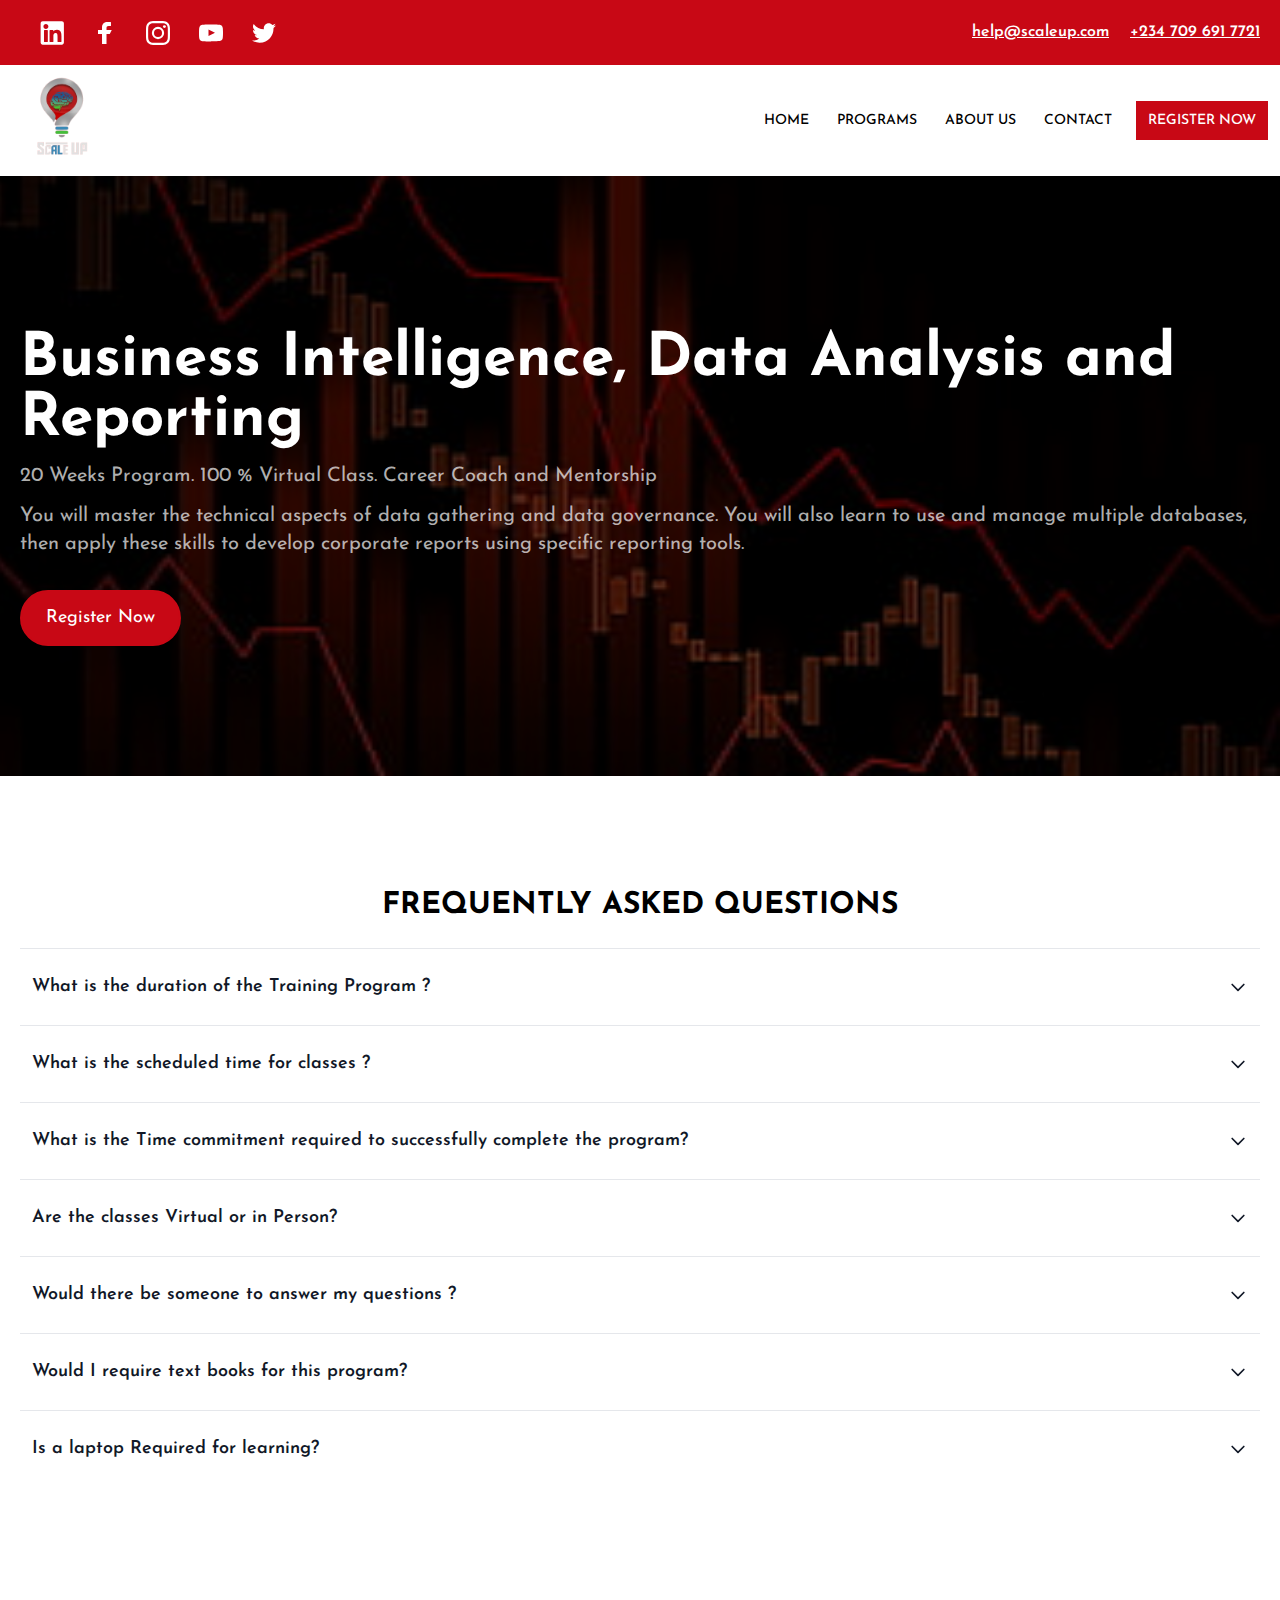
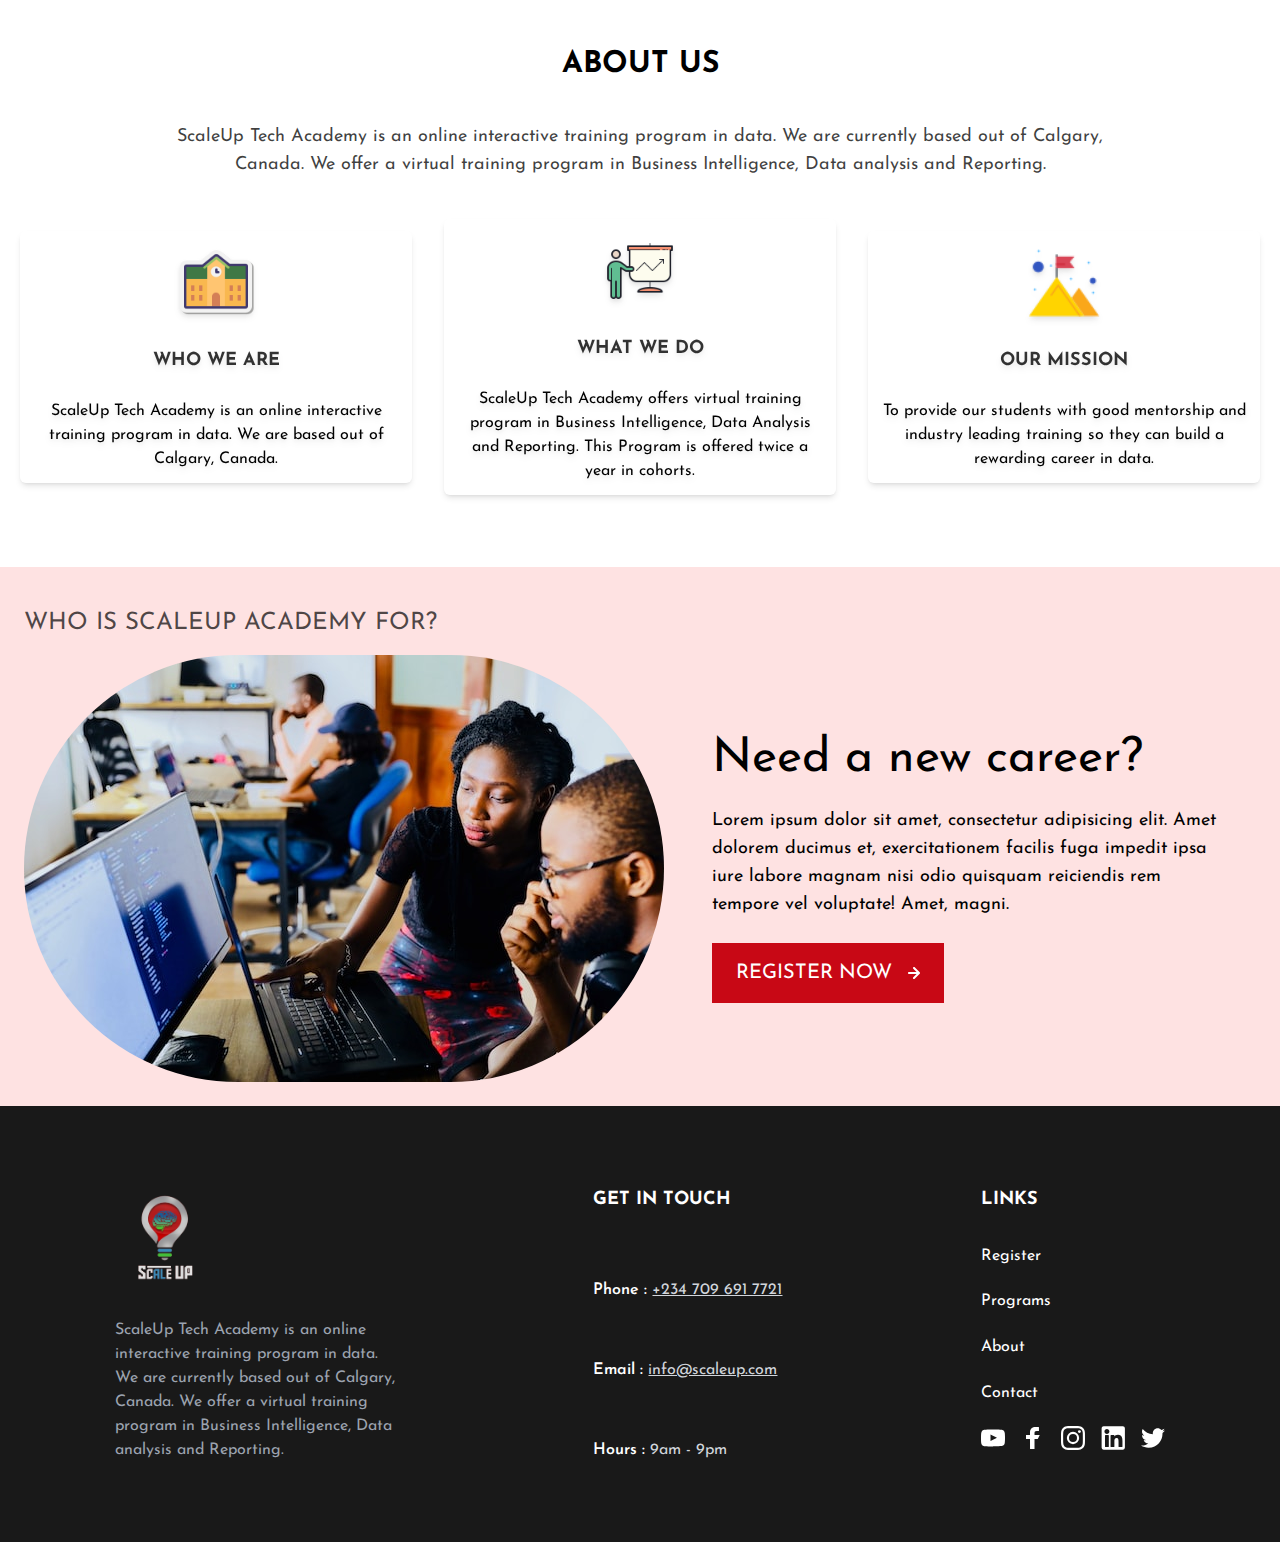
==== commit a2772701: "minor updates" ====
--- a/index.html
+++ b/index.html
@@ -75,7 +75,7 @@
 
 
             <button id="open-menu" class="md:hidden">
-                <img class="w-[25px]" src="./assets/menu.svg" alt="Open Menu" class="inline" />
+                <img src="./assets/menu.svg" alt="Open Menu" class="inline w-[25px]" />
             </button>
         </div>
     </div>
@@ -107,10 +107,10 @@
                     Data Analysis and Reporting
 
                 </h1>
-                <p class="mt-3 text-white/70 text-xl">
+                <p class="mt-3 text-white/70 text-lg md:text-xl">
                     20 Weeks Program.  100 % Virtual  Class. Career Coach and Mentorship
                 </p>
-                <p class="mt-3 text-white/70 text-xl">
+                <p class="mt-3 text-white/70 text-lg md:text-xl">
                     You will master the technical aspects of data gathering and data governance.
                     You will also learn to use and manage multiple databases, then apply these skills to develop corporate reports using specific reporting tools.
                 </p>
@@ -152,7 +152,7 @@
             </h2>
             <div class="accordion-collapse">
                 <div class="accordion-body py-4">
-                    Two times a week (Saturday & Sunday)
+                    Three times a week (Friday, Saturday & Sunday)
                 </div>
             </div>
         </div>
@@ -235,7 +235,7 @@
     </section>
     <section class="about" id="about">
         <h1 class="text-center font-bold text-3xl mb-6">ABOUT US</h1>
-        <p class="text-lg text-black/75 w-3/4 m-auto text-center my-10">
+        <p class="text-lg text-black/75 w-full md:w-3/4 m-auto text-center my-10">
             ScaleUp Tech Academy is an online interactive training program in data. We are currently based out of Calgary, Canada.
             We offer a virtual training program in Business Intelligence, Data analysis and Reporting.
         </p>
@@ -262,10 +262,10 @@
         <div class="flex flex-col md:flex-row items-center gap-4">
             <img class="rounded-full" src="./assets/people-learning.jpeg" alt="people learning">
             <div class="p-2 md:p-8">
-                <h3 class="text-5xl">Need a new career? </h3>
-                <p class="text-xl my-6">Lorem ipsum dolor sit amet, consectetur adipisicing elit. Amet dolorem ducimus et, exercitationem facilis fuga impedit ipsa iure labore magnam nisi odio quisquam reiciendis rem tempore vel voluptate! Amet, magni.</p>
+                <h3 class="text-3xl md:text-5xl">Need a new career? </h3>
+                <p class="text-lg my-6">Lorem ipsum dolor sit amet, consectetur adipisicing elit. Amet dolorem ducimus et, exercitationem facilis fuga impedit ipsa iure labore magnam nisi odio quisquam reiciendis rem tempore vel voluptate! Amet, magni.</p>
                 <a href="./register">
-                    <button class="bg-primary px-6 py-4 text-white text-xl flex items-center gap-4"><span>REGISTER NOW</span> <img src="assets/right-arrow.svg"></button>
+                    <button class="bg-primary px-6 py-4 text-white text-xl flex items-center gap-4"><span>REGISTER NOW</span> <img src="assets/right-arrow.svg" alt="Right arrow"></button>
                 </a>
 
             </div>
--- a/output.css
+++ b/output.css
@@ -1547,4 +1547,9 @@
     font-size: 1.25rem;
     line-height: 1.75rem;
   }
+
+  .md\:text-5xl{
+    font-size: 3rem;
+    line-height: 1;
+  }
 }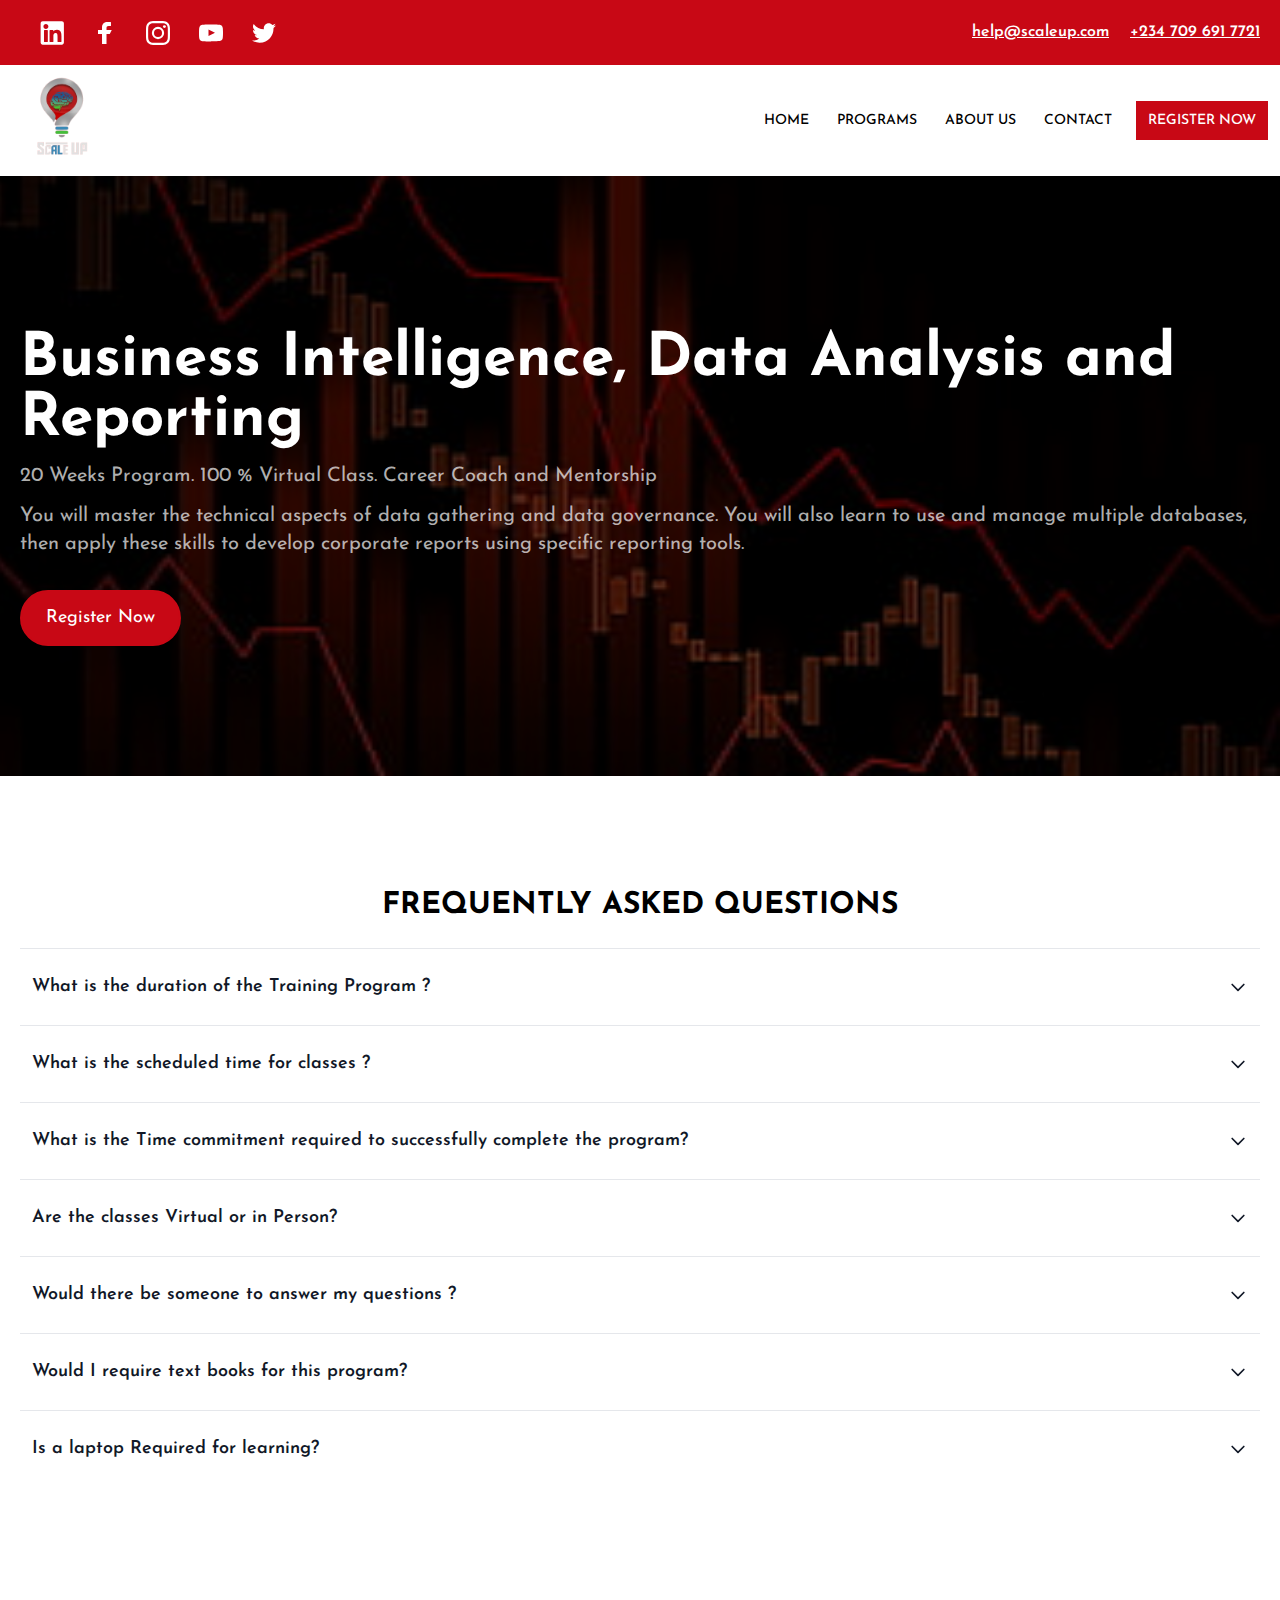
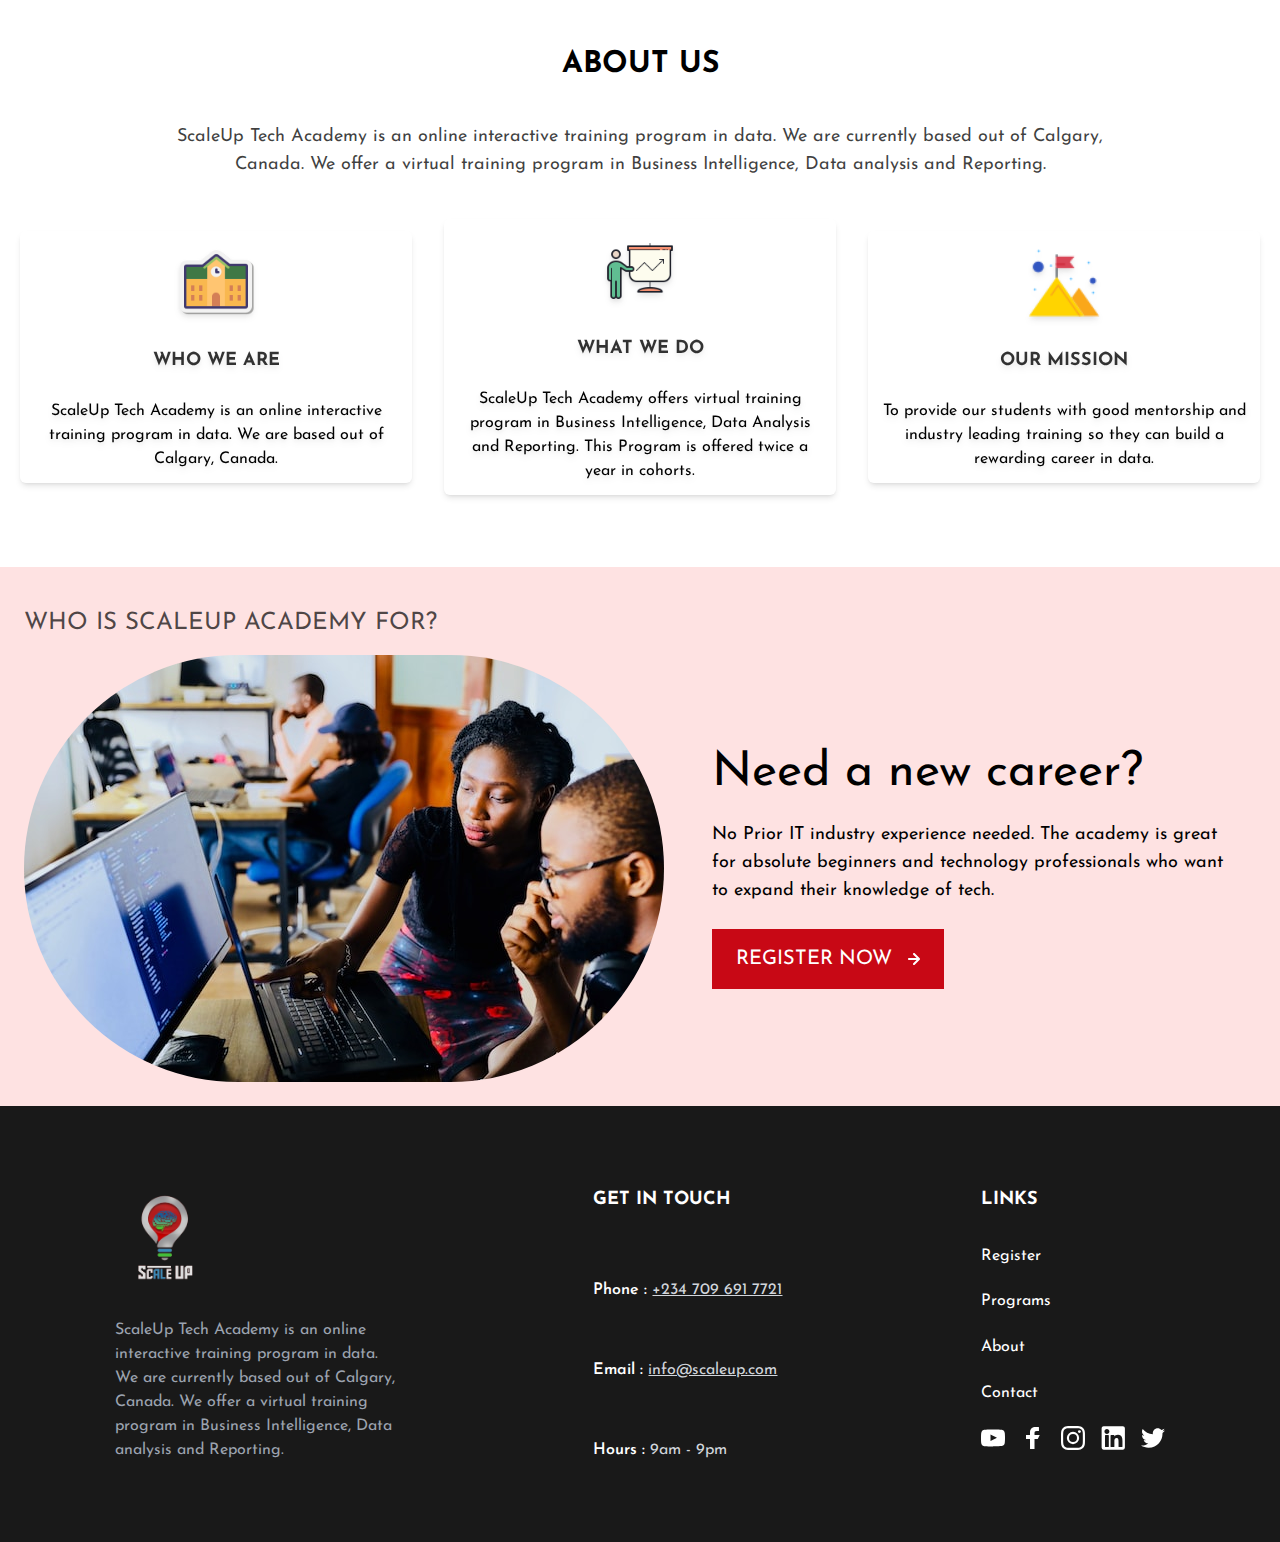
==== commit ff89dd8f: "update text" ====
--- a/index.html
+++ b/index.html
@@ -263,7 +263,7 @@
             <img class="rounded-full" src="./assets/people-learning.jpeg" alt="people learning">
             <div class="p-2 md:p-8">
                 <h3 class="text-3xl md:text-5xl">Need a new career? </h3>
-                <p class="text-lg my-6">Lorem ipsum dolor sit amet, consectetur adipisicing elit. Amet dolorem ducimus et, exercitationem facilis fuga impedit ipsa iure labore magnam nisi odio quisquam reiciendis rem tempore vel voluptate! Amet, magni.</p>
+                <p class="text-lg my-6">No Prior IT industry experience needed. The academy is great for absolute beginners and technology professionals who want to expand their knowledge of tech.</p>
                 <a href="./register">
                     <button class="bg-primary px-6 py-4 text-white text-xl flex items-center gap-4"><span>REGISTER NOW</span> <img src="assets/right-arrow.svg" alt="Right arrow"></button>
                 </a>
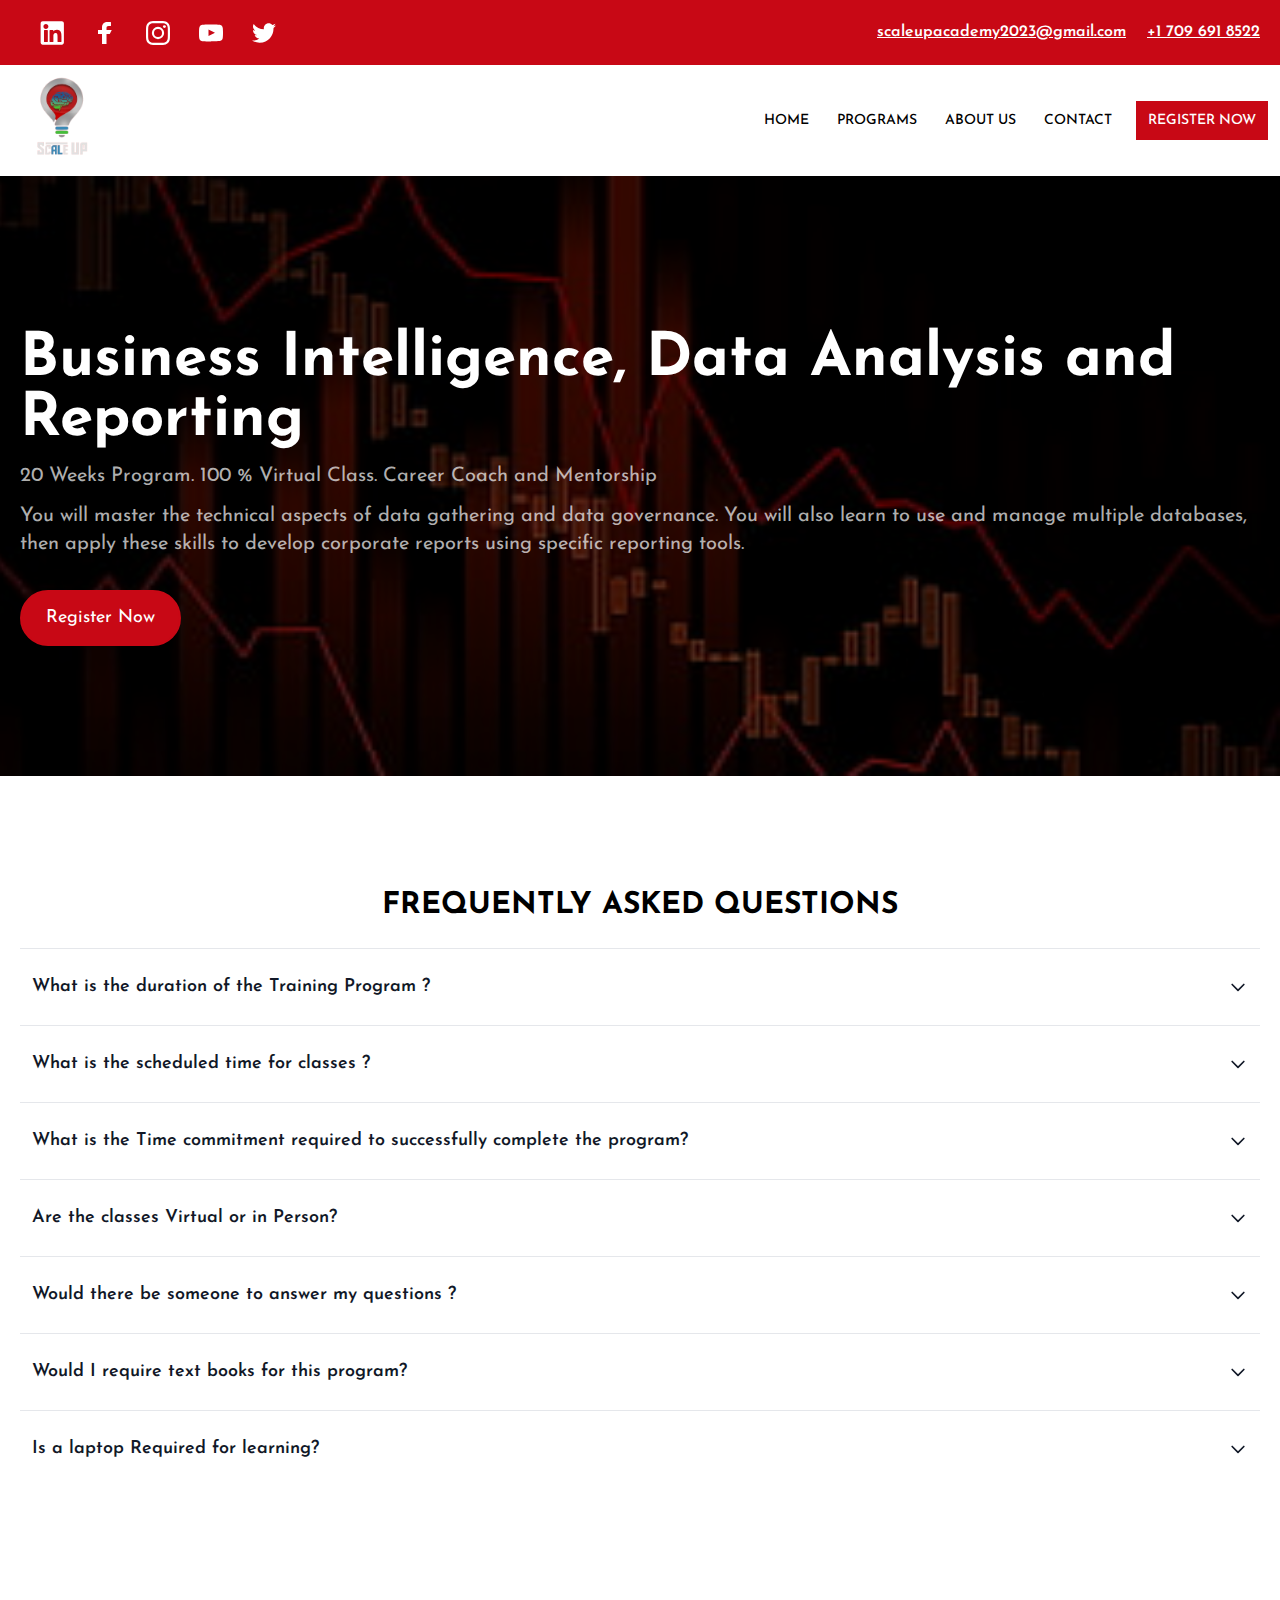
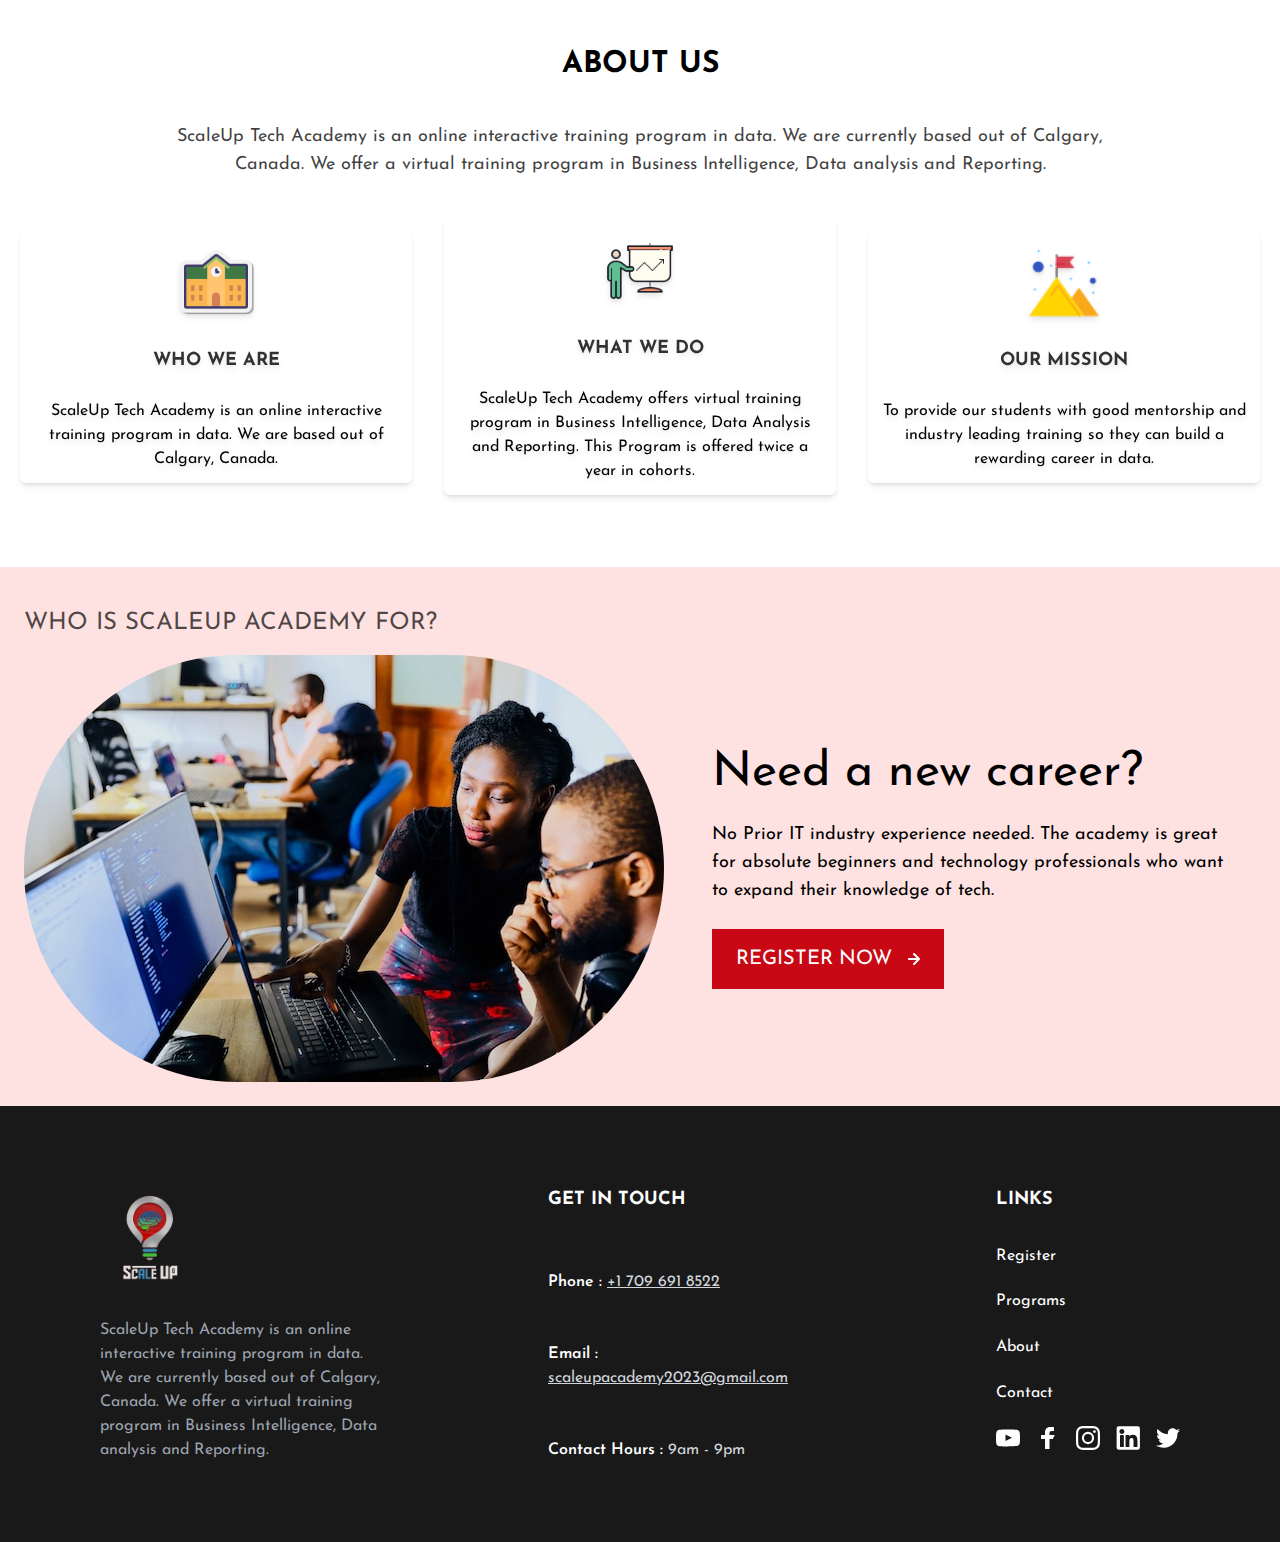
==== commit ceeb26c9: "minor content changes" ====
--- a/index.html
+++ b/index.html
@@ -53,8 +53,8 @@
             </a>
         </div>
         <div class="text-white font-semibold">
-            <a class="underline ml-4" href="mailto:help@scaleup.com">help@scaleup.com</a>
-            <a class="underline ml-4" href="tel:+2347096917721">+234 709 691 7721</a>
+            <a class="underline ml-4" href="mailto:scaleupacademy2023@gmail.com">scaleupacademy2023@gmail.com</a>
+            <a class="underline ml-4" href="tel:+17096918522">+1 709 691 8522</a>
         </div>
     </div>
     <nav class="nav">
@@ -152,7 +152,7 @@
             </h2>
             <div class="accordion-collapse">
                 <div class="accordion-body py-4">
-                    Three times a week (Friday, Saturday & Sunday)
+                    Three times a week (Friday, Saturday & Sunday) 7pm - 9pm West Africa Time
                 </div>
             </div>
         </div>
@@ -284,17 +284,17 @@
                 <h3>GET IN TOUCH</h3>
                 <span
                 ><span class="it-title">Phone : </span
-                ><a class="underline" href="tel:+2347096917721">
-              +234 709 691 7721</a
+                ><a class="underline" href="tel:+17096918522">
+              +1 709 691 8522</a
                 >
           </span>
                 <span
                 ><span class="it-title">Email : </span>
-            <a class="underline" href="mailto:info@scaleup.com">
-              info@scaleup.com</a
+            <a class="underline" href="mailto:scaleupacademy2023@gmail.com">
+              scaleupacademy2023@gmail.com</a
             ></span
                 >
-                <span><span class="it-title">Hours :</span> 9am - 9pm</span>
+                <span><span class="it-title">Contact Hours :</span> 9am - 9pm</span>
             </div>
             <div>
                 <h3>LINKS</h3>
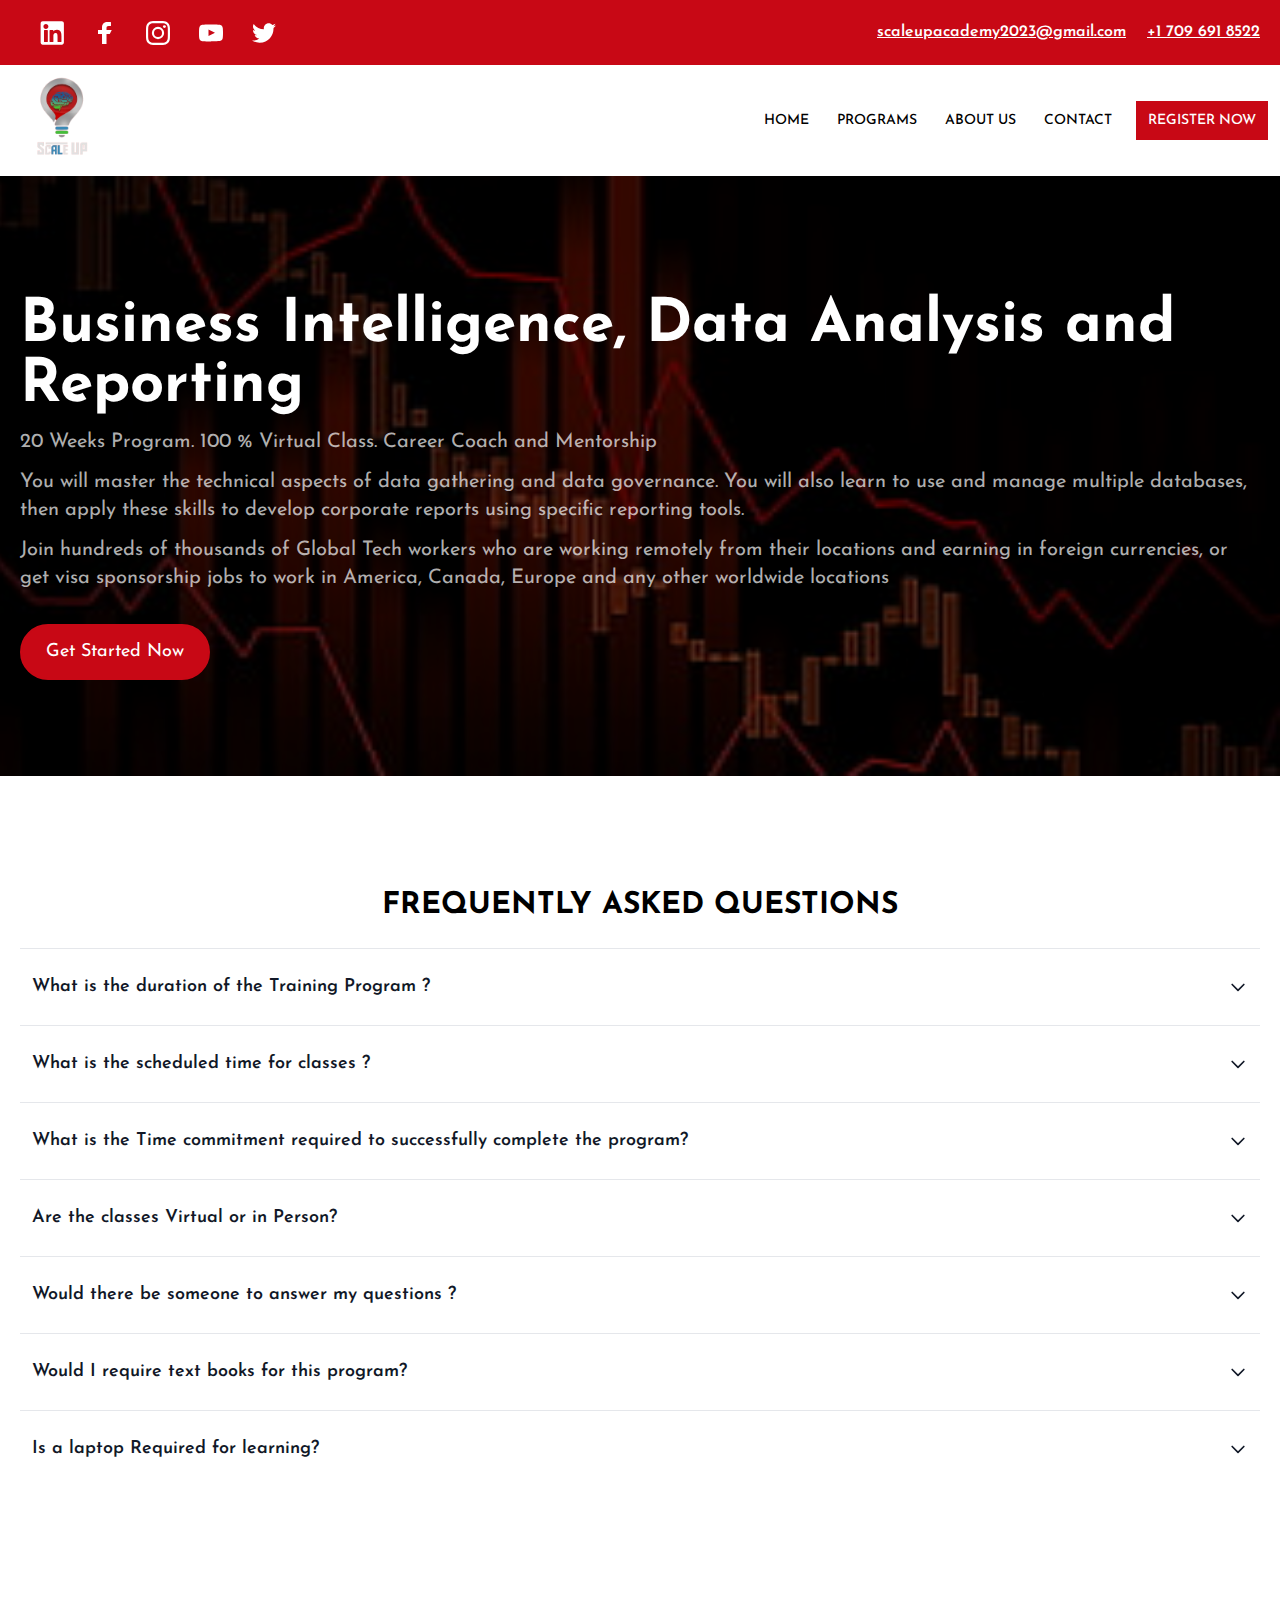
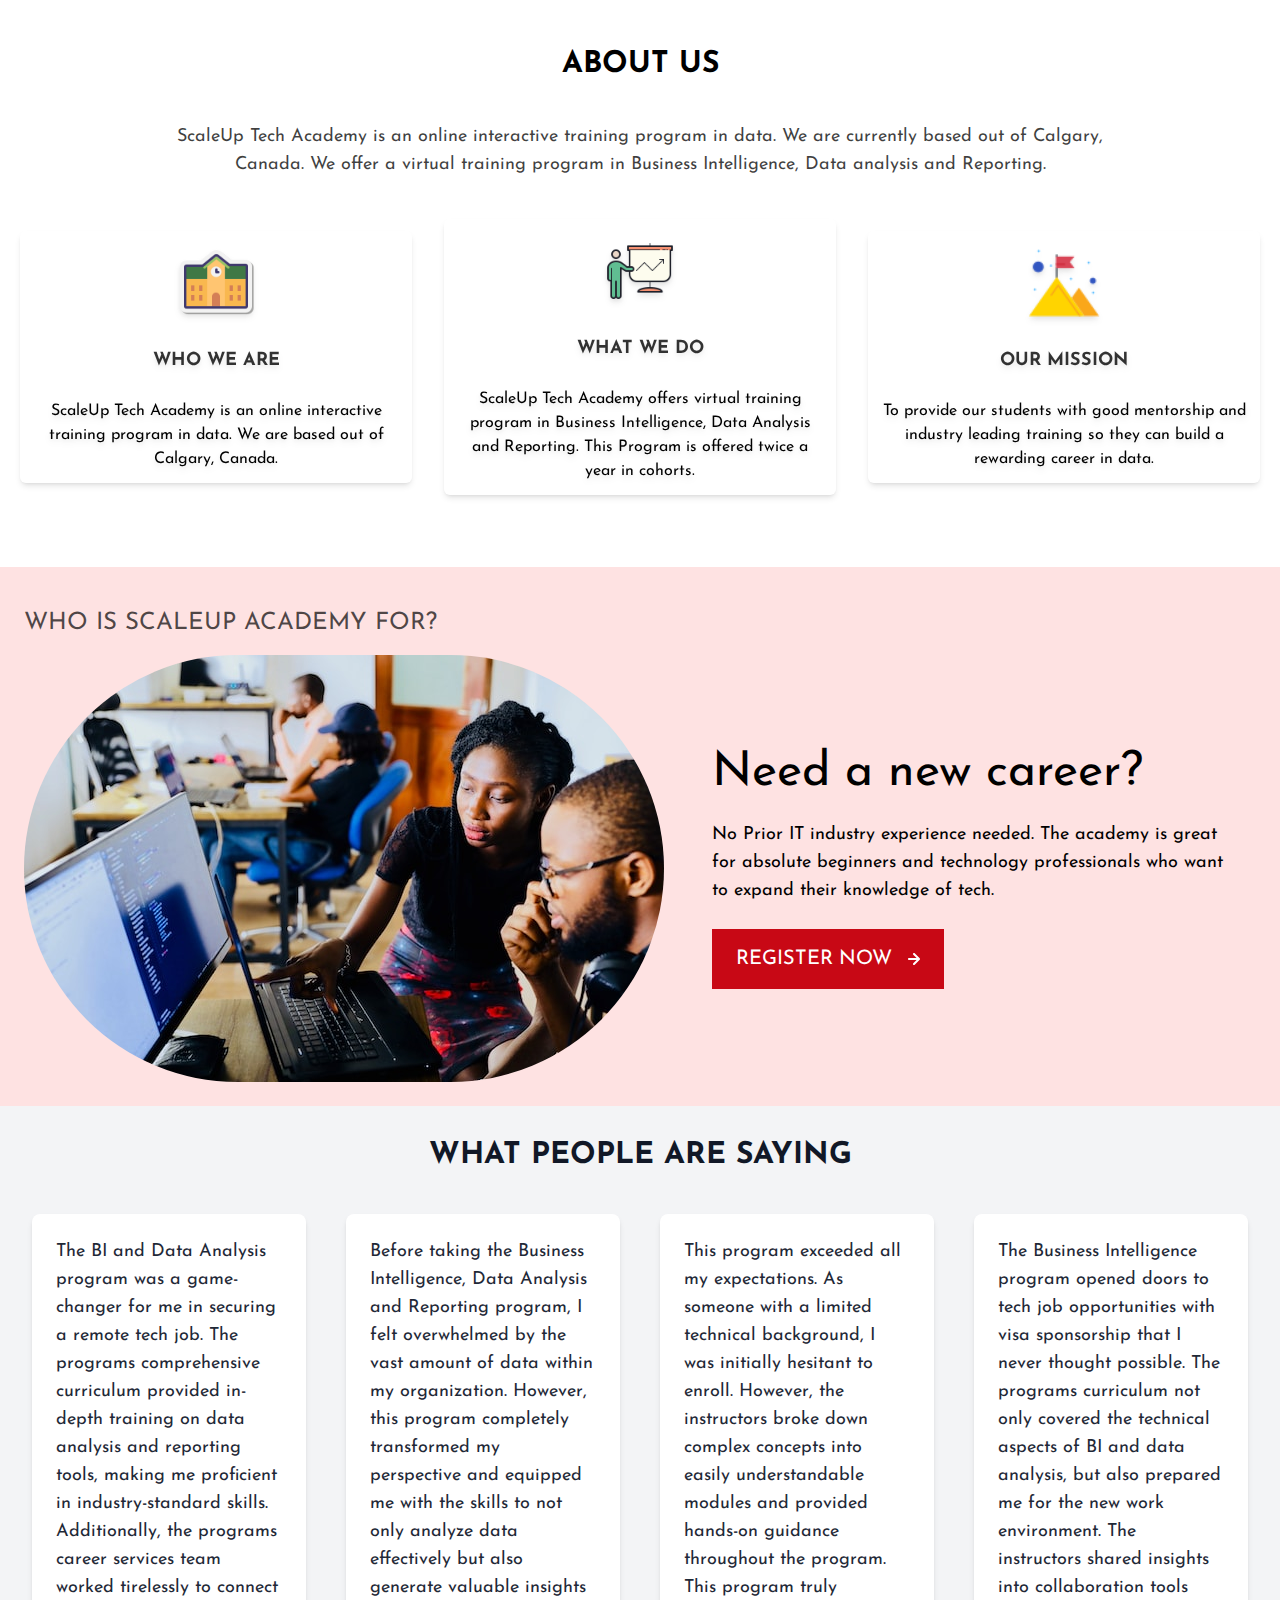
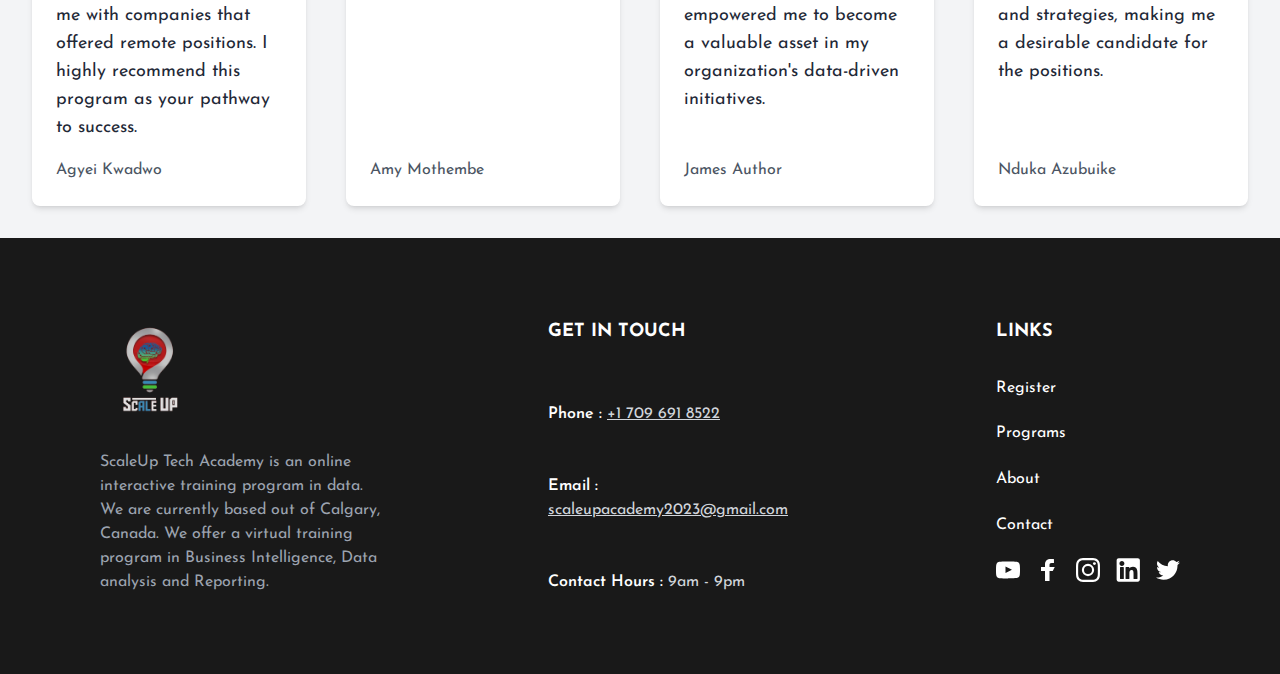
==== commit 1d6e4588: "testimonial and nav button fix" ====
--- a/index.html
+++ b/index.html
@@ -5,8 +5,34 @@
     <meta name="viewport"
           content="width=device-width, user-scalable=no, initial-scale=1.0, maximum-scale=1.0, minimum-scale=1.0">
     <meta http-equiv="X-UA-Compatible" content="ie=edge">
+    <meta property="og:site_name" content="ScaleUp Tech Academy" />
+    <meta property="og:title" content="ScaleUp Tech Academy" />
+    <link
+            rel="shortcut icon"
+            href="./assets/scaleup-full.jpeg"
+            type="image/x-icon"
+    />
+    <meta
+            property="og:description"
+            content="ScaleUp Tech Academy is an online interactive training program in data. We are currently based out of Calgary, Canada.
+            We offer a virtual training program in Business Intelligence, Data analysis and Reporting."
+    />
+    <meta
+            name="description"
+            content="ScaleUp Tech Academy is an online interactive training program in data. We are currently based out of Calgary, Canada.
+            We offer a virtual training program in Business Intelligence, Data analysis and Reporting."
+    />
+    <meta
+            property="og:image"
+            content="https://scaleuptechacademy.com/assets/scaleup-full.jpeg"
+    />
+    <meta property="og:url" content="https://scaleuptechacademy.com/" />
+    <meta
+            name="keywords"
+            content="ScaleUp tech academy, tech, academy, business intelligence, training, school, data analytics, web development, ui/ux design,ScaleUp, scale up, reporting"
+    />
     <link rel="stylesheet" href="output.css">
-    <title>Scale Up</title>
+    <title>ScaleUp Tech Academy</title>
 </head>
 <body>
     <div class="bg-primary p-5 flex justify-between">
@@ -71,7 +97,7 @@
             <a href="./programs" class="nav-link">PROGRAMS</a>
             <a href="#about" class="nav-link">ABOUT US</a>
             <a href="./contact" class="nav-link">CONTACT</a>
-            <a href="./register" class="nav-link bg-primary text-white p-3">REGISTER NOW</a>
+            <a href="./register" class="nav-link-btn bg-primary text-white p-3">REGISTER NOW</a>
 
 
             <button id="open-menu" class="md:hidden">
@@ -114,11 +140,14 @@
                     You will master the technical aspects of data gathering and data governance.
                     You will also learn to use and manage multiple databases, then apply these skills to develop corporate reports using specific reporting tools.
                 </p>
-                <a href="./register">
+                <p class="mt-3 text-white/70 text-lg md:text-xl">
+                    Join hundreds of thousands of Global Tech workers who are working remotely from their locations and earning in foreign currencies, or get visa sponsorship jobs to work in America, Canada, Europe and any other worldwide locations
+                </p>
+                <a href="./programs">
                     <button
                             class="mt-8 bg-primary hover:bg-transparent border-2 border-primary text-white rounded-full px-6 py-3 text-lg"
                     >
-                        Register Now
+                        Get Started Now
                     </button>
                 </a>
             </div>
@@ -271,6 +300,36 @@
             </div>
         </div>
     </section>
+    <div class="bg-gray-100 py-8">
+        <div class="max-w-7xl mx-auto px-4 sm:px-6 lg:px-8">
+            <h2 class="text-3xl font-extrabold text-gray-900 text-center">WHAT PEOPLE ARE SAYING</h2>
+            <div class="mt-10 grid grid-cols-1 gap-10 sm:grid-cols-2 lg:grid-cols-4">
+                <div class="bg-white rounded-lg shadow-md p-6 flex flex-col justify-between">
+                    <p class="text-lg text-gray-800">The BI and Data Analysis program was a game-changer for me in securing a remote tech job. The programs comprehensive curriculum provided in-depth training on data analysis and reporting tools, making me proficient in industry-standard skills. Additionally, the programs career services team worked tirelessly to connect me with companies that offered remote positions.
+                        I highly recommend this program as your pathway to success.</p>
+                    <p class="mt-4 text-gray-600">Agyei Kwadwo</p>
+                </div>
+                <div class="bg-white rounded-lg shadow-md p-6 flex flex-col justify-between">
+                    <p class="text-lg text-gray-800">Before taking the Business Intelligence, Data Analysis and Reporting program, I felt overwhelmed by the vast amount of data within my organization.
+                        However, this program completely transformed my perspective and equipped me with the skills to not only analyze data effectively but also generate valuable insights</p>
+                    <p class="mt-4 text-gray-600">Amy Mothembe</p>
+                </div>
+                <div class="bg-white rounded-lg shadow-md p-6 flex flex-col justify-between">
+                    <p class="text-lg text-gray-800">This program exceeded all my expectations. As someone with a limited technical background, I was initially hesitant to enroll. However, the instructors broke down complex concepts into easily understandable modules and provided hands-on guidance throughout the program.
+                        This program truly empowered me to become a valuable asset in my organization's data-driven initiatives.
+                    </p>
+                    <p class="mt-4 text-gray-600">James Author</p>
+                </div>
+                <div class="bg-white rounded-lg shadow-md p-6 flex flex-col justify-between">
+                    <p class="text-lg text-gray-800">The Business Intelligence  program opened doors to tech job opportunities with visa sponsorship that I never thought possible.
+                        The programs curriculum not only covered the technical aspects of BI and data analysis, but also prepared me for the new work environment.
+                        The instructors shared insights into collaboration tools and strategies, making me a desirable candidate for the positions.
+                    </p>
+                    <p class="mt-4 text-gray-600">Nduka Azubuike</p>
+                </div>
+            </div>
+        </div>
+    </div>
     <footer class="footer">
         <div class="footer-cont">
             <div>
--- a/output.css
+++ b/output.css
@@ -635,6 +635,18 @@
   }
 }
 
+.nav-link-btn{
+  margin-left: 1rem;
+  display: none;
+  padding: 0.25rem;
+}
+
+@media (min-width: 768px){
+  .nav-link-btn{
+    display: inline;
+  }
+}
+
 .nav-link svg:hover{
   fill: rgb(200 8 21 / 0.8);
 }
@@ -1007,6 +1019,73 @@
   color: rgb(200 8 21 / var(--tw-text-opacity));
 }
 
+/*PROGRAMS PAGE*/
+
+.program{
+  margin: auto;
+  width: 91.666667%;
+  border-radius: 0.375rem;
+  padding: 2rem;
+  --tw-shadow: 0 10px 15px -3px rgb(0 0 0 / 0.1), 0 4px 6px -4px rgb(0 0 0 / 0.1);
+  --tw-shadow-colored: 0 10px 15px -3px var(--tw-shadow-color), 0 4px 6px -4px var(--tw-shadow-color);
+  box-shadow: var(--tw-ring-offset-shadow, 0 0 #0000), var(--tw-ring-shadow, 0 0 #0000), var(--tw-shadow);
+}
+
+.program:hover{
+  --tw-scale-x: 1.05;
+  --tw-scale-y: 1.05;
+  transform: translate(var(--tw-translate-x), var(--tw-translate-y)) rotate(var(--tw-rotate)) skewX(var(--tw-skew-x)) skewY(var(--tw-skew-y)) scaleX(var(--tw-scale-x)) scaleY(var(--tw-scale-y));
+}
+
+@media (min-width: 768px){
+  .program{
+    margin: 0px;
+    width: 400px;
+  }
+}
+
+.program img{
+  height: 2rem;
+  width: 2rem;
+}
+
+.program div{
+  width: -moz-fit-content;
+  width: fit-content;
+  border-radius: 9999px;
+  padding: 1rem;
+  --tw-shadow: 0 10px 15px -3px rgb(0 0 0 / 0.1), 0 4px 6px -4px rgb(0 0 0 / 0.1);
+  --tw-shadow-colored: 0 10px 15px -3px var(--tw-shadow-color), 0 4px 6px -4px var(--tw-shadow-color);
+  box-shadow: var(--tw-ring-offset-shadow, 0 0 #0000), var(--tw-ring-shadow, 0 0 #0000), var(--tw-shadow);
+}
+
+.program h3{
+  margin-top: 2rem;
+  margin-bottom: 2rem;
+  font-size: 1.25rem;
+  line-height: 1.75rem;
+  font-weight: 700;
+  --tw-text-opacity: 1;
+  color: rgb(51 51 51 / var(--tw-text-opacity));
+}
+
+.program button{
+  margin-top: 0.75rem;
+  border-radius: 0.375rem;
+  --tw-bg-opacity: 1;
+  background-color: rgb(200 8 21 / var(--tw-bg-opacity));
+  padding-left: 1rem;
+  padding-right: 1rem;
+  padding-top: 0.5rem;
+  padding-bottom: 0.5rem;
+  --tw-text-opacity: 1;
+  color: rgb(255 255 255 / var(--tw-text-opacity));
+}
+
+.program button.inactive{
+  --tw-bg-opacity: 0.5;
+}
+
 .absolute{
   position: absolute;
 }
@@ -1069,6 +1148,14 @@
   margin-bottom: 1.5rem;
 }
 
+.mt-10{
+  margin-top: 2.5rem;
+}
+
+.mt-4{
+  margin-top: 1rem;
+}
+
 .mb-4{
   margin-bottom: 1rem;
 }
@@ -1097,14 +1184,14 @@
   display: flex;
 }
 
+.grid{
+  display: grid;
+}
+
 .h-5{
   height: 1.25rem;
 }
 
-.h-8{
-  height: 2rem;
-}
-
 .h-full{
   height: 100%;
 }
@@ -1117,20 +1204,20 @@
   min-height: 400px;
 }
 
+.w-\[55px\]{
+  width: 55px;
+}
+
+.w-\[25px\]{
+  width: 25px;
+}
+
 .w-full{
   width: 100%;
 }
 
 .w-5{
   width: 1.25rem;
-}
-
-.w-3\/4{
-  width: 75%;
-}
-
-.w-11\/12{
-  width: 91.666667%;
 }
 
 .w-fit{
@@ -1138,28 +1225,8 @@
   width: fit-content;
 }
 
-.w-8{
-  width: 2rem;
-}
-
-.w-\[100px\]{
-  width: 100px;
-}
-
-.w-\[50px\]{
-  width: 50px;
-}
-
-.w-\[20px\]{
-  width: 20px;
-}
-
-.w-\[25px\]{
-  width: 25px;
-}
-
-.w-\[55px\]{
-  width: 55px;
+.max-w-7xl{
+  max-width: 80rem;
 }
 
 .max-w-sm{
@@ -1195,6 +1262,10 @@
   list-style-type: disc;
 }
 
+.grid-cols-1{
+  grid-template-columns: repeat(1, minmax(0, 1fr));
+}
+
 .flex-col{
   flex-direction: column;
 }
@@ -1223,12 +1294,20 @@
   gap: 1rem;
 }
 
+.gap-10{
+  gap: 2.5rem;
+}
+
 .gap-y-10{
   row-gap: 2.5rem;
 }
 
 .rounded-full{
   border-radius: 9999px;
+}
+
+.rounded-lg{
+  border-radius: 0.5rem;
 }
 
 .rounded-md{
@@ -1281,6 +1360,16 @@
   background-color: rgb(254 226 226 / var(--tw-bg-opacity));
 }
 
+.bg-gray-100{
+  --tw-bg-opacity: 1;
+  background-color: rgb(243 244 246 / var(--tw-bg-opacity));
+}
+
+.bg-white{
+  --tw-bg-opacity: 1;
+  background-color: rgb(255 255 255 / var(--tw-bg-opacity));
+}
+
 .bg-black\/75{
   background-color: rgb(0 0 0 / 0.75);
 }
@@ -1338,10 +1427,6 @@
   padding: 0.5rem;
 }
 
-.p-8{
-  padding: 2rem;
-}
-
 .p-4{
   padding: 1rem;
 }
@@ -1366,21 +1451,21 @@
   padding-bottom: 1rem;
 }
 
+.py-8{
+  padding-top: 2rem;
+  padding-bottom: 2rem;
+}
+
+.px-4{
+  padding-left: 1rem;
+  padding-right: 1rem;
+}
+
 .py-10{
   padding-top: 2.5rem;
   padding-bottom: 2.5rem;
 }
 
-.px-4{
-  padding-left: 1rem;
-  padding-right: 1rem;
-}
-
-.py-2{
-  padding-top: 0.5rem;
-  padding-bottom: 0.5rem;
-}
-
 .pt-6{
   padding-top: 1.5rem;
 }
@@ -1394,31 +1479,26 @@
   line-height: 2.5rem;
 }
 
+.text-lg{
+  font-size: 1.125rem;
+  line-height: 1.75rem;
+}
+
+.text-3xl{
+  font-size: 1.875rem;
+  line-height: 2.25rem;
+}
+
+.text-2xl{
+  font-size: 1.5rem;
+  line-height: 2rem;
+}
+
 .text-xl{
   font-size: 1.25rem;
   line-height: 1.75rem;
 }
 
-.text-lg{
-  font-size: 1.125rem;
-  line-height: 1.75rem;
-}
-
-.text-3xl{
-  font-size: 1.875rem;
-  line-height: 2.25rem;
-}
-
-.text-2xl{
-  font-size: 1.5rem;
-  line-height: 2rem;
-}
-
-.text-5xl{
-  font-size: 3rem;
-  line-height: 1;
-}
-
 .font-semibold{
   font-weight: 600;
 }
@@ -1427,6 +1507,10 @@
   font-weight: 700;
 }
 
+.font-extrabold{
+  font-weight: 800;
+}
+
 .text-white{
   --tw-text-opacity: 1;
   color: rgb(255 255 255 / var(--tw-text-opacity));
@@ -1444,6 +1528,21 @@
   color: rgb(0 0 0 / 0.7);
 }
 
+.text-gray-900{
+  --tw-text-opacity: 1;
+  color: rgb(17 24 39 / var(--tw-text-opacity));
+}
+
+.text-gray-800{
+  --tw-text-opacity: 1;
+  color: rgb(31 41 55 / var(--tw-text-opacity));
+}
+
+.text-gray-600{
+  --tw-text-opacity: 1;
+  color: rgb(75 85 99 / var(--tw-text-opacity));
+}
+
 .text-red-500{
   --tw-text-opacity: 1;
   color: rgb(239 68 68 / var(--tw-text-opacity));
@@ -1452,11 +1551,6 @@
 .text-green-800{
   --tw-text-opacity: 1;
   color: rgb(22 101 52 / var(--tw-text-opacity));
-}
-
-.text-\[\#333\]{
-  --tw-text-opacity: 1;
-  color: rgb(51 51 51 / var(--tw-text-opacity));
 }
 
 .text-\[\#555\]{
@@ -1468,9 +1562,9 @@
   text-decoration-line: underline;
 }
 
-.shadow-lg{
-  --tw-shadow: 0 10px 15px -3px rgb(0 0 0 / 0.1), 0 4px 6px -4px rgb(0 0 0 / 0.1);
-  --tw-shadow-colored: 0 10px 15px -3px var(--tw-shadow-color), 0 4px 6px -4px var(--tw-shadow-color);
+.shadow-md{
+  --tw-shadow: 0 4px 6px -1px rgb(0 0 0 / 0.1), 0 2px 4px -2px rgb(0 0 0 / 0.1);
+  --tw-shadow-colored: 0 4px 6px -1px var(--tw-shadow-color), 0 2px 4px -2px var(--tw-shadow-color);
   box-shadow: var(--tw-ring-offset-shadow, 0 0 #0000), var(--tw-ring-shadow, 0 0 #0000), var(--tw-shadow);
 }
 
@@ -1490,27 +1584,32 @@
   transition: max-height 0.3s ease-out;
 }
 
-.hover\:scale-105:hover{
-  --tw-scale-x: 1.05;
-  --tw-scale-y: 1.05;
-  transform: translate(var(--tw-translate-x), var(--tw-translate-y)) rotate(var(--tw-rotate)) skewX(var(--tw-skew-x)) skewY(var(--tw-skew-y)) scaleX(var(--tw-scale-x)) scaleY(var(--tw-scale-y));
+button:disabled {
+  cursor: not-allowed;
 }
 
 .hover\:bg-transparent:hover{
   background-color: transparent;
 }
 
+@media (min-width: 640px){
+  .sm\:grid-cols-2{
+    grid-template-columns: repeat(2, minmax(0, 1fr));
+  }
+
+  .sm\:px-6{
+    padding-left: 1.5rem;
+    padding-right: 1.5rem;
+  }
+}
+
 @media (min-width: 768px){
-  .md\:m-0{
-    margin: 0px;
-  }
-
   .md\:hidden{
     display: none;
   }
 
-  .md\:w-\[400px\]{
-    width: 400px;
+  .md\:w-\[100px\]{
+    width: 100px;
   }
 
   .md\:w-3\/4{
@@ -1519,10 +1618,6 @@
 
   .md\:w-1\/2{
     width: 50%;
-  }
-
-  .md\:w-\[100px\]{
-    width: 100px;
   }
 
   .md\:skew-x-6{
@@ -1534,6 +1629,10 @@
     flex-direction: row;
   }
 
+  .md\:gap-12{
+    gap: 3rem;
+  }
+
   .md\:p-8{
     padding: 2rem;
   }
@@ -1552,4 +1651,15 @@
     font-size: 3rem;
     line-height: 1;
   }
+}
+
+@media (min-width: 1024px){
+  .lg\:grid-cols-4{
+    grid-template-columns: repeat(4, minmax(0, 1fr));
+  }
+
+  .lg\:px-8{
+    padding-left: 2rem;
+    padding-right: 2rem;
+  }
 }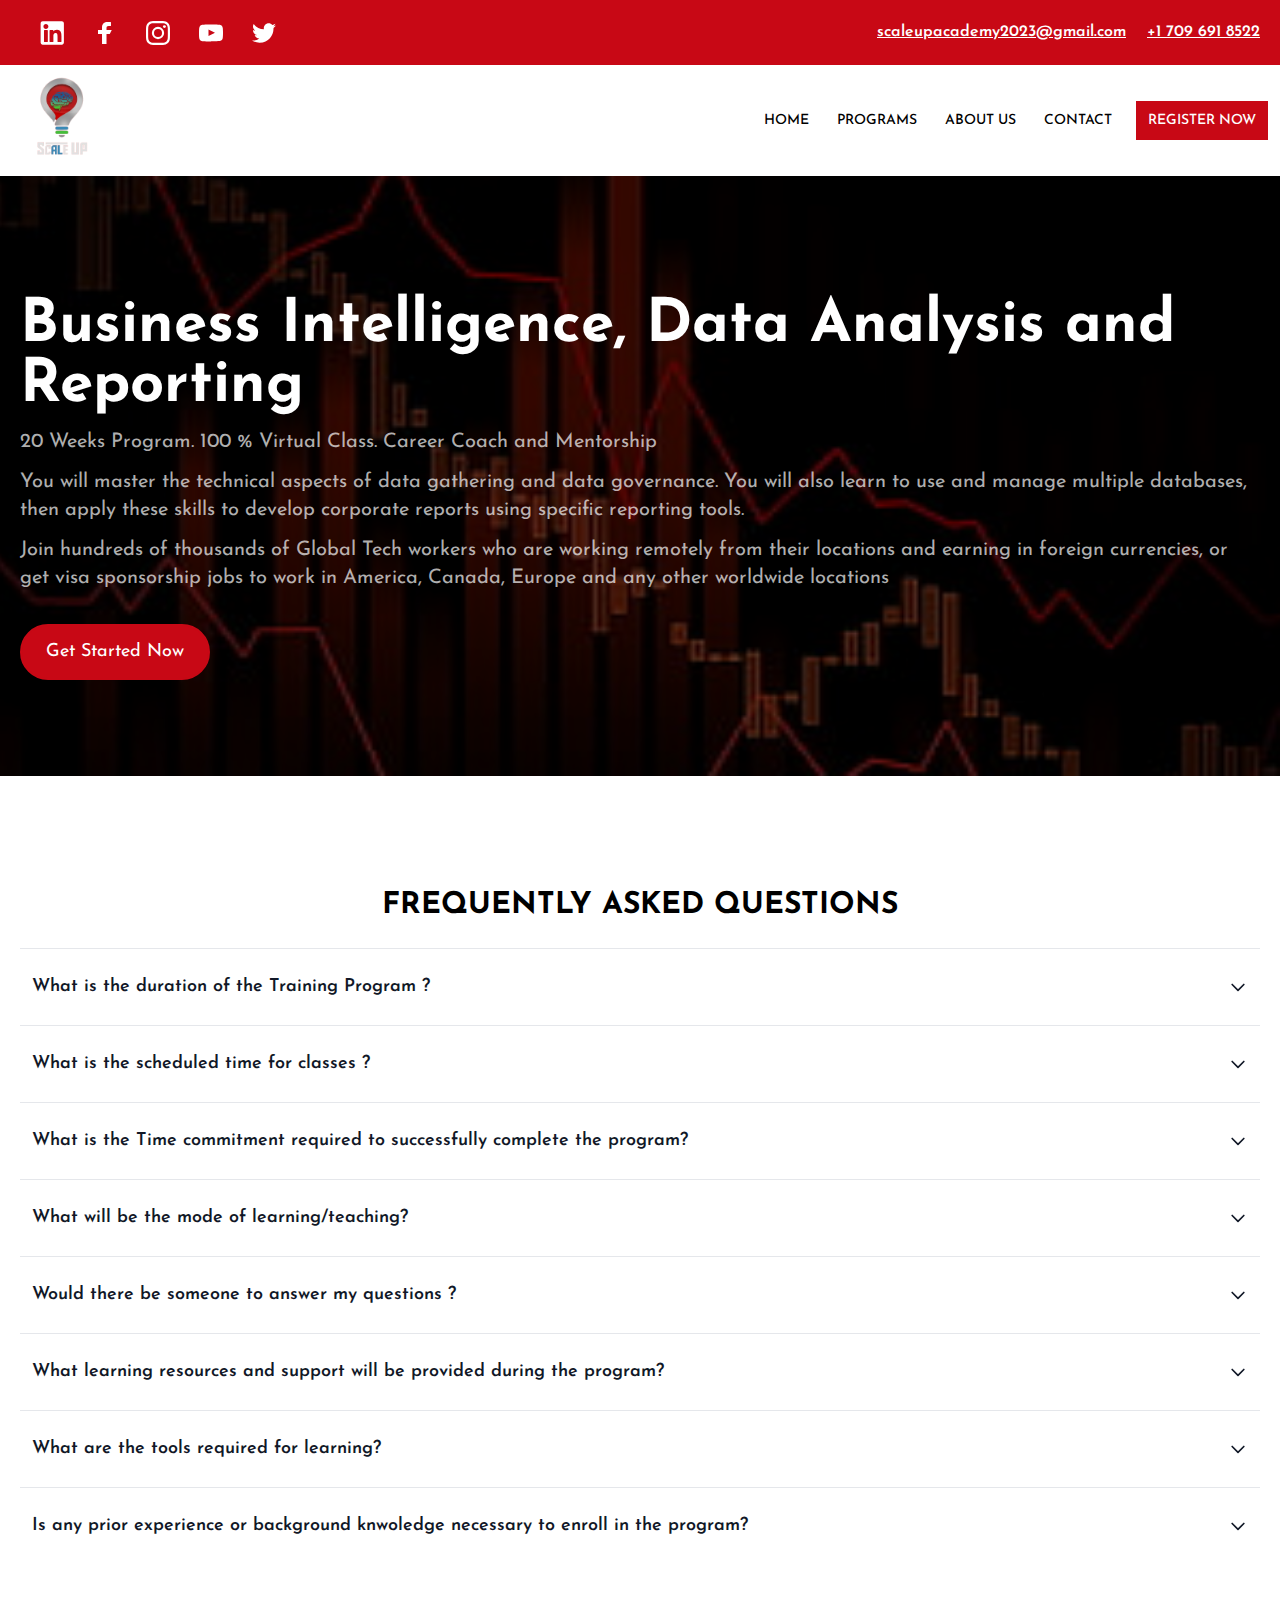
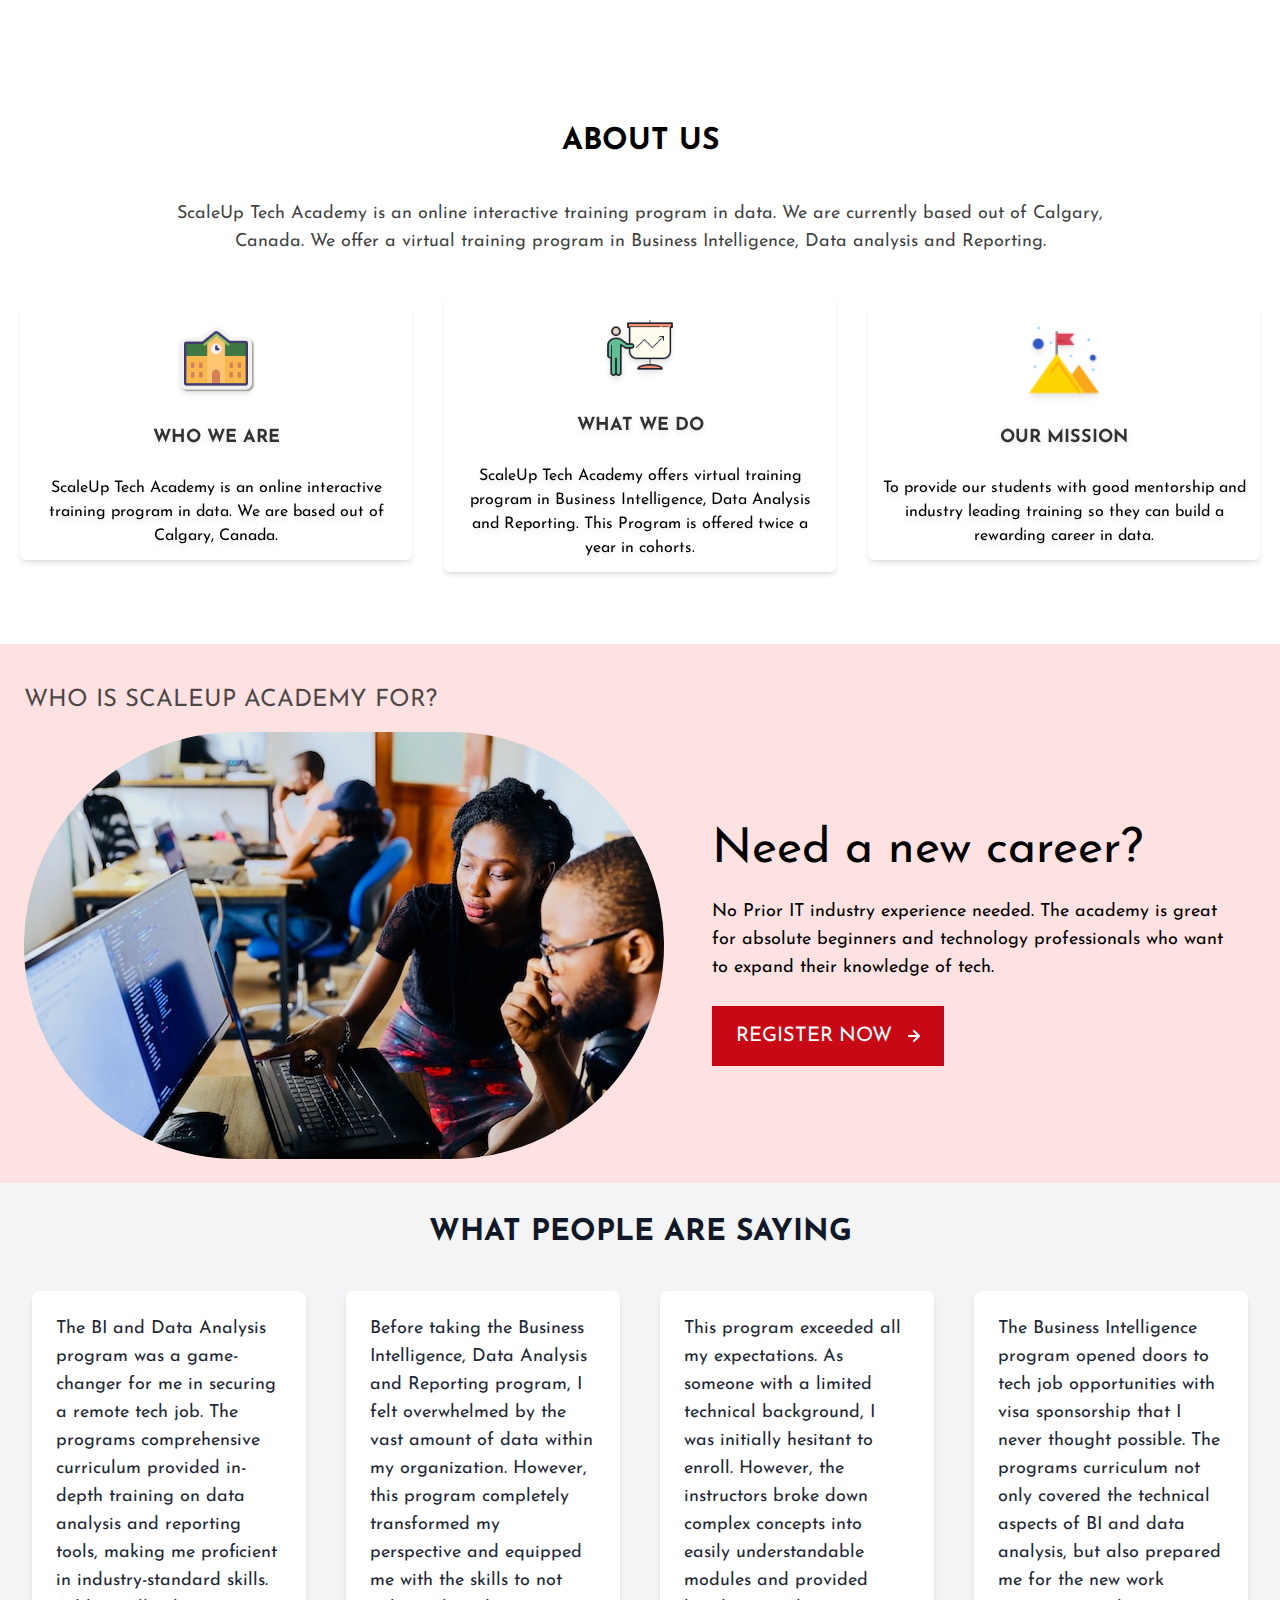
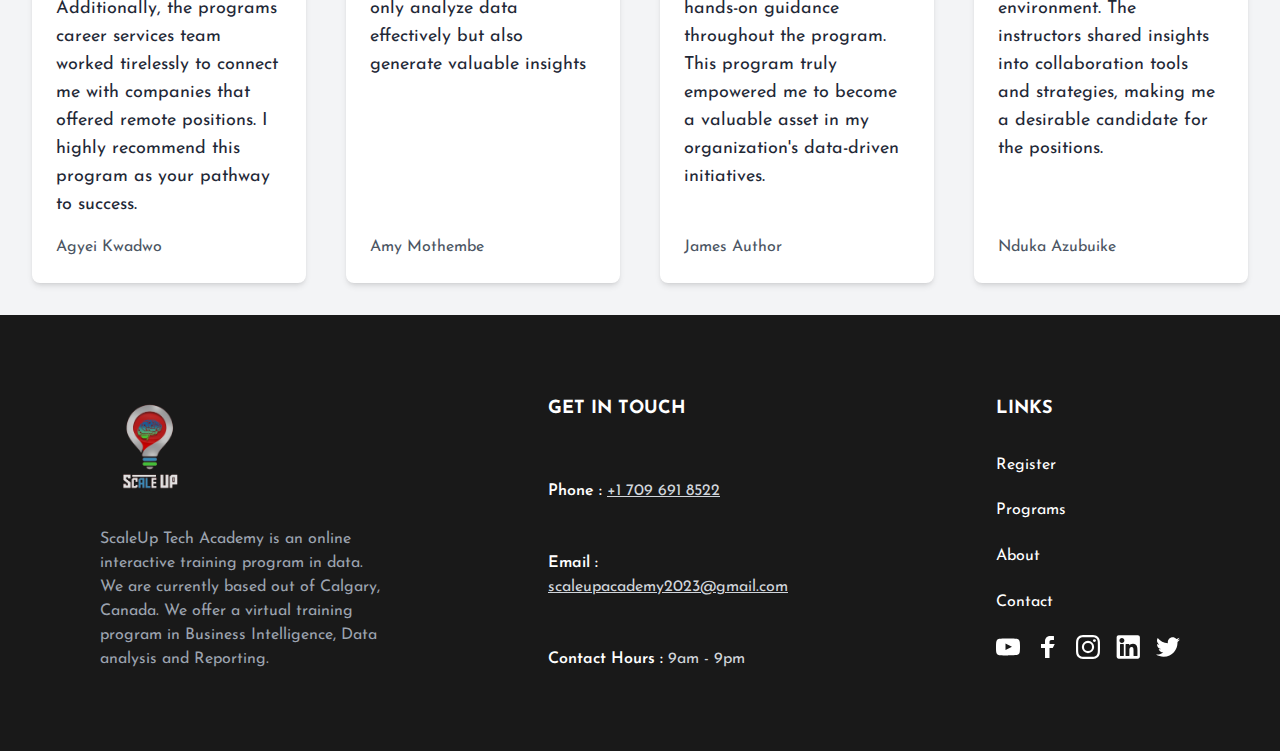
==== commit 74b3b52e: "faq updates" ====
--- a/index.html
+++ b/index.html
@@ -203,15 +203,15 @@
         <div class="accordion-item border-t border-gray-200">
             <h2 class="accordion-header">
                 <button class="accordion-button" type="button">
-                    <span>Are the classes Virtual or in Person?</span>
-                    <svg class="h-5 w-5 transform transition-transform duration-300" fill="none" viewBox="0 0 24 24" stroke="currentColor">
-                        <path stroke-linecap="round" stroke-linejoin="round" stroke-width="2" d="M19 9l-7 7-7-7" />
-                    </svg>
-                </button>
-            </h2>
-            <div class="accordion-collapse">
-                <div class="accordion-body py-4">
-                    All classes would be virtually on Zoom.
+                    <span>What will be the mode of learning/teaching?</span>
+                    <svg class="h-5 w-5 transform transition-transform duration-300" fill="none" viewBox="0 0 24 24" stroke="currentColor">
+                        <path stroke-linecap="round" stroke-linejoin="round" stroke-width="2" d="M19 9l-7 7-7-7" />
+                    </svg>
+                </button>
+            </h2>
+            <div class="accordion-collapse">
+                <div class="accordion-body py-4">
+                    All classes will be virtual via Zoom.
                 </div>
             </div>
         </div>
@@ -233,30 +233,45 @@
         <div class="accordion-item border-t border-gray-200">
             <h2 class="accordion-header">
                 <button class="accordion-button" type="button">
-                    <span>Would I require text books for this program?</span>
-                    <svg class="h-5 w-5 transform transition-transform duration-300" fill="none" viewBox="0 0 24 24" stroke="currentColor">
-                        <path stroke-linecap="round" stroke-linejoin="round" stroke-width="2" d="M19 9l-7 7-7-7" />
-                    </svg>
-                </button>
-            </h2>
-            <div class="accordion-collapse">
-                <div class="accordion-body py-4">
-                    No. ScaleUp Academy will grant you access to learning materials , which contains a wealth of resources to assist you in Learning.
-                </div>
-            </div>
-        </div>
-        <div class="accordion-item border-t border-gray-200">
-            <h2 class="accordion-header">
-                <button class="accordion-button" type="button">
-                    <span>Is a laptop Required for learning?</span>
-                    <svg class="h-5 w-5 transform transition-transform duration-300" fill="none" viewBox="0 0 24 24" stroke="currentColor">
-                        <path stroke-linecap="round" stroke-linejoin="round" stroke-width="2" d="M19 9l-7 7-7-7" />
-                    </svg>
-                </button>
-            </h2>
-            <div class="accordion-collapse">
-                <div class="accordion-body py-4">
-                    Yes a laptop is required. Monitor is optional.
+                    <span>What learning resources and support will be provided during the program?</span>
+                    <svg class="h-5 w-5 transform transition-transform duration-300" fill="none" viewBox="0 0 24 24" stroke="currentColor">
+                        <path stroke-linecap="round" stroke-linejoin="round" stroke-width="2" d="M19 9l-7 7-7-7" />
+                    </svg>
+                </button>
+            </h2>
+            <div class="accordion-collapse">
+                <div class="accordion-body py-4">
+                    During the program, you will have access to comprehensive learning resources, including video lectures, tutorials, hands-on exercises, and case studies.
+                </div>
+            </div>
+        </div>
+        <div class="accordion-item border-t border-gray-200">
+            <h2 class="accordion-header">
+                <button class="accordion-button" type="button">
+                    <span>What are the tools required for learning?</span>
+                    <svg class="h-5 w-5 transform transition-transform duration-300" fill="none" viewBox="0 0 24 24" stroke="currentColor">
+                        <path stroke-linecap="round" stroke-linejoin="round" stroke-width="2" d="M19 9l-7 7-7-7" />
+                    </svg>
+                </button>
+            </h2>
+            <div class="accordion-collapse">
+                <div class="accordion-body py-4">
+                    A laptop or desktop is required. Monitor and other peripherals are optional.
+                </div>
+            </div>
+        </div>
+        <div class="accordion-item border-t border-gray-200">
+            <h2 class="accordion-header">
+                <button class="accordion-button" type="button">
+                    <span>Is any prior experience or background knwoledge necessary to enroll in the program?</span>
+                    <svg class="h-5 w-5 transform transition-transform duration-300" fill="none" viewBox="0 0 24 24" stroke="currentColor">
+                        <path stroke-linecap="round" stroke-linejoin="round" stroke-width="2" d="M19 9l-7 7-7-7" />
+                    </svg>
+                </button>
+            </h2>
+            <div class="accordion-collapse">
+                <div class="accordion-body py-4">
+                    Our training program is designed to cater to learners with various level of experience. While prior experience in Business Intelligence or data Analysis can be helpful, it is not a prerequisite. Our program is from zero to hero.
                 </div>
             </div>
         </div>
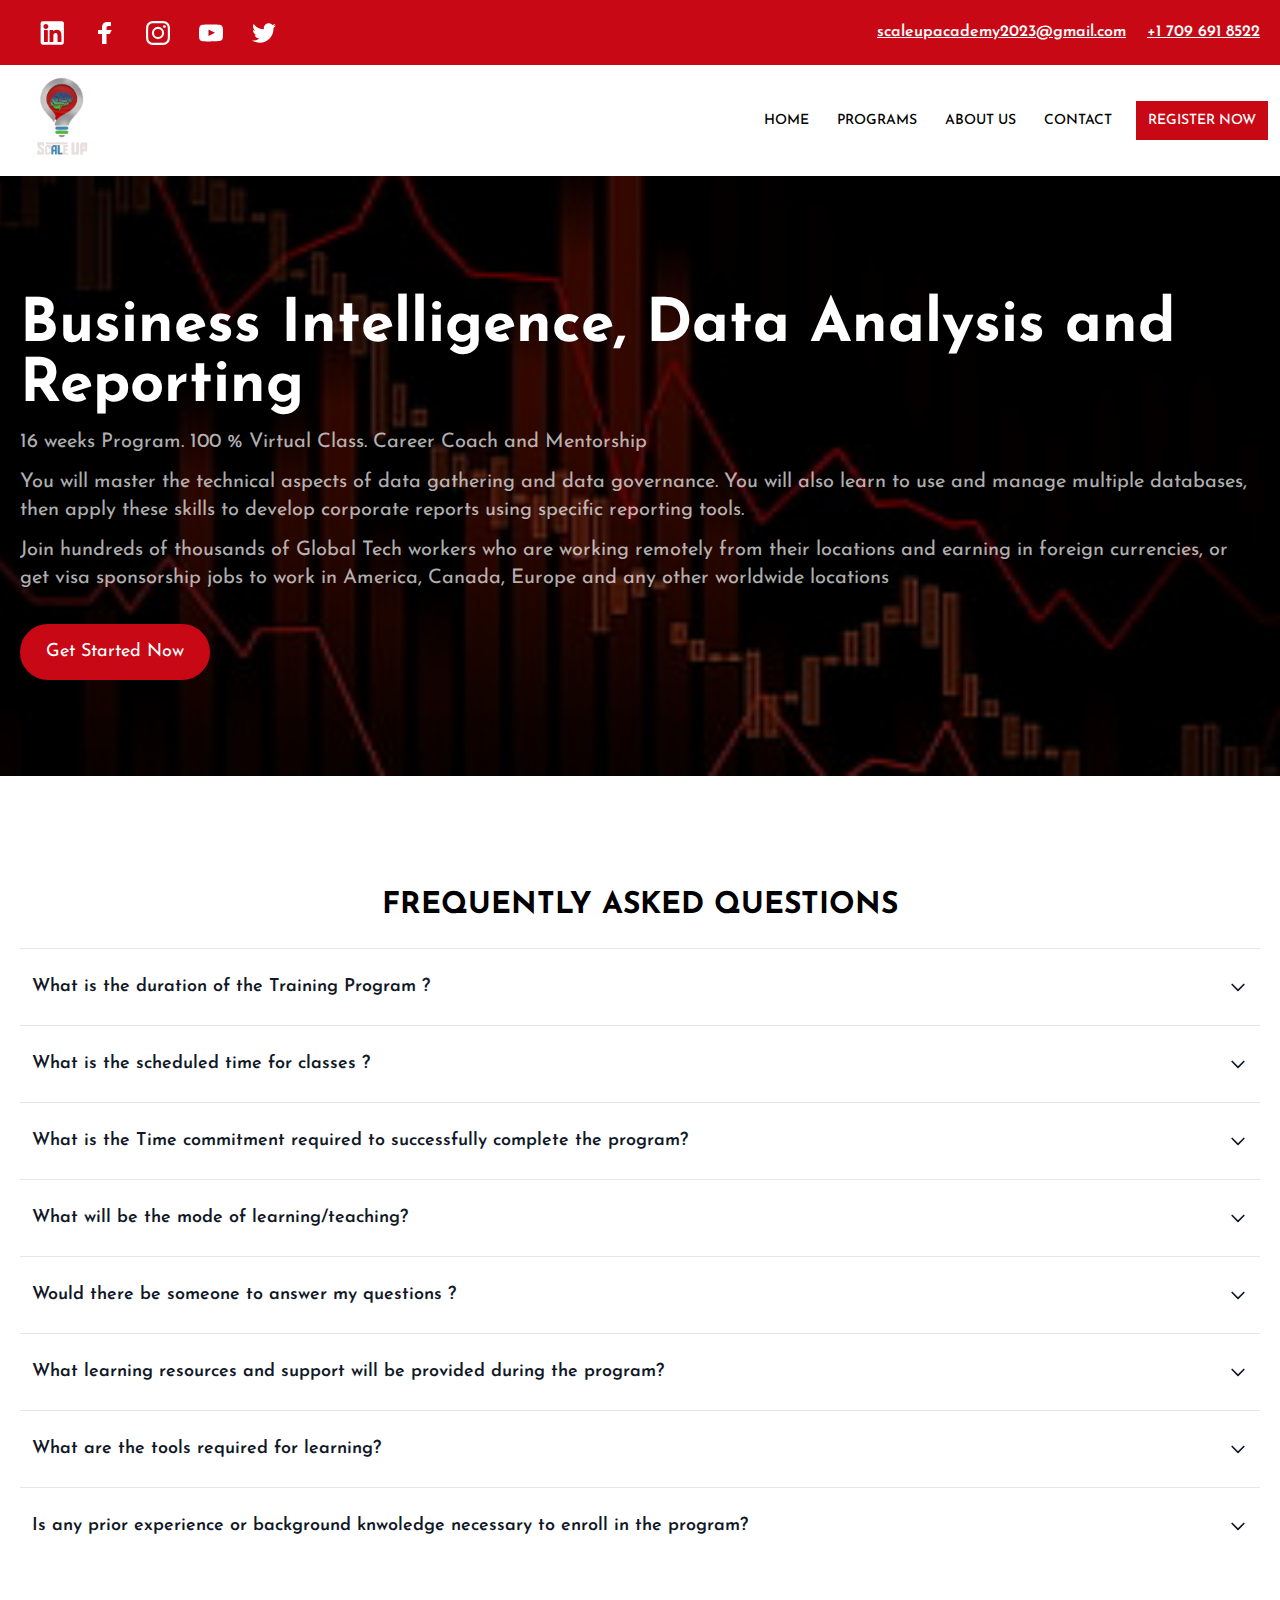
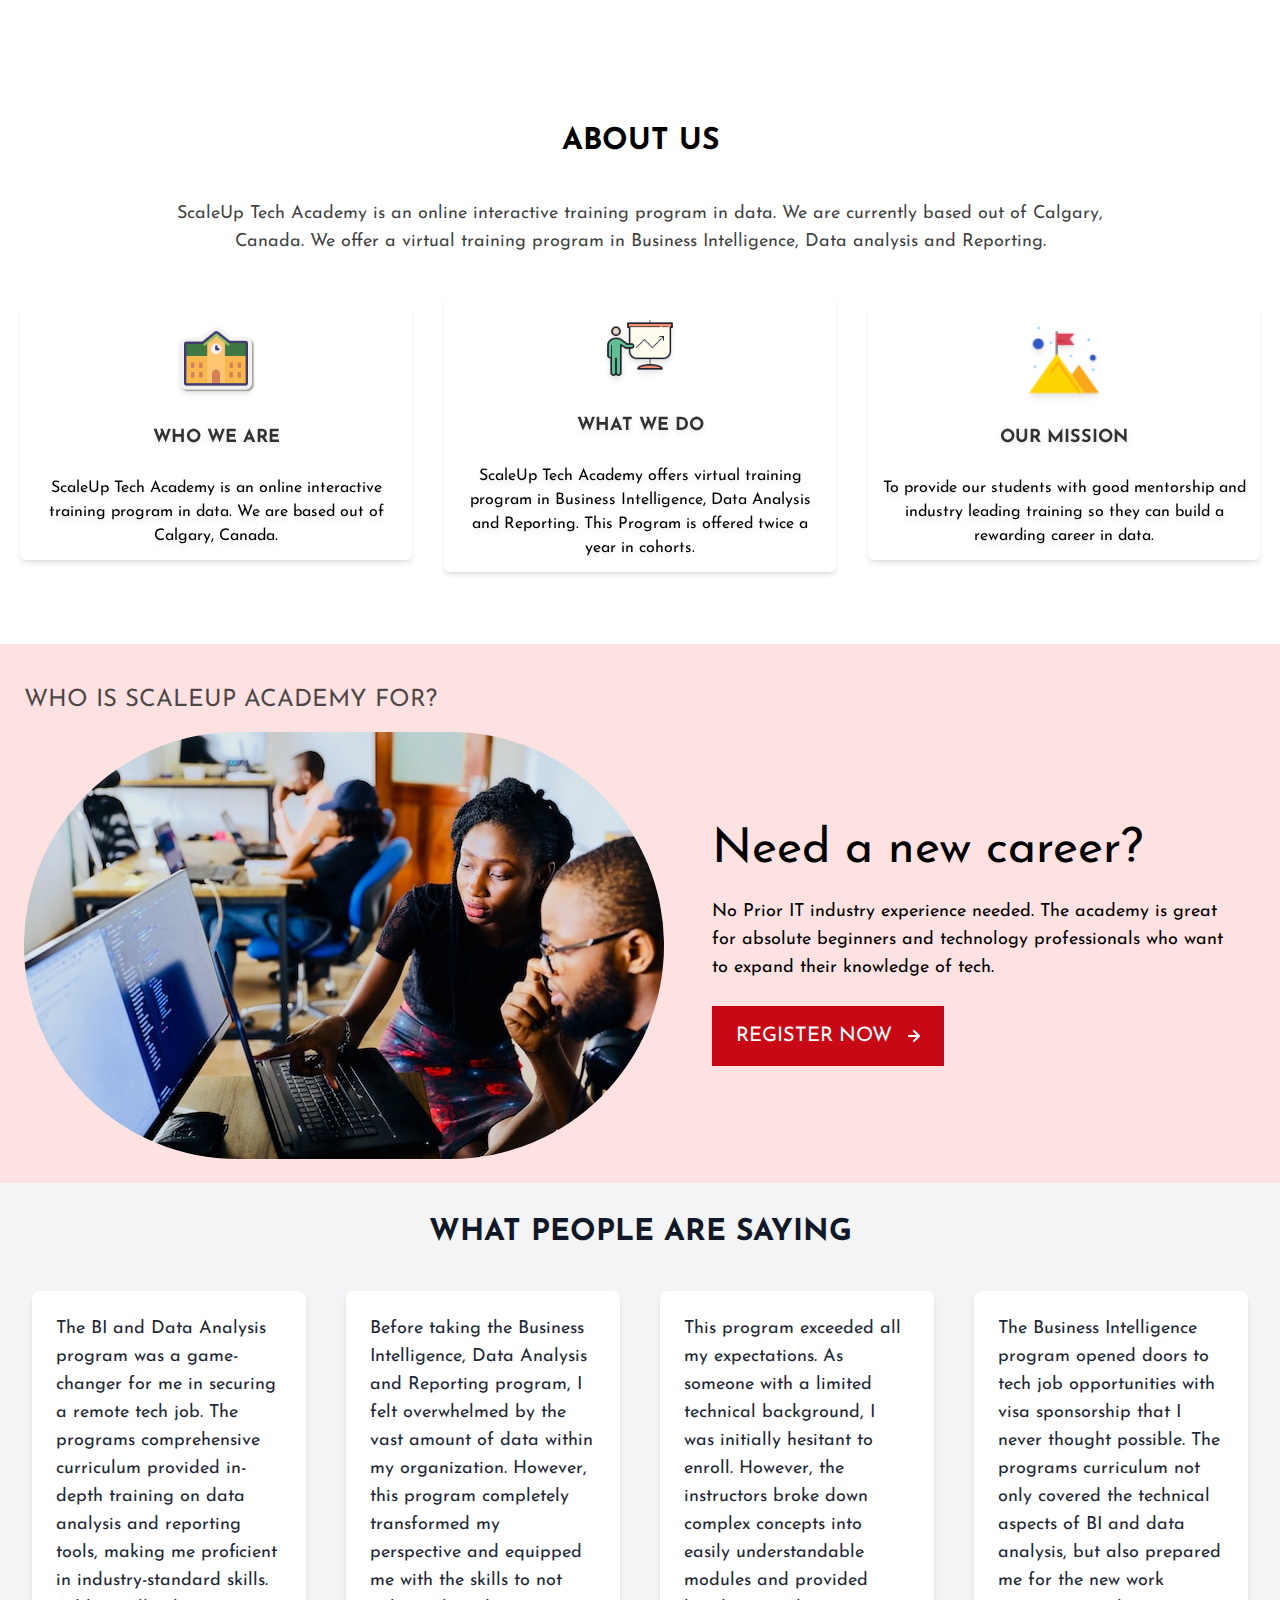
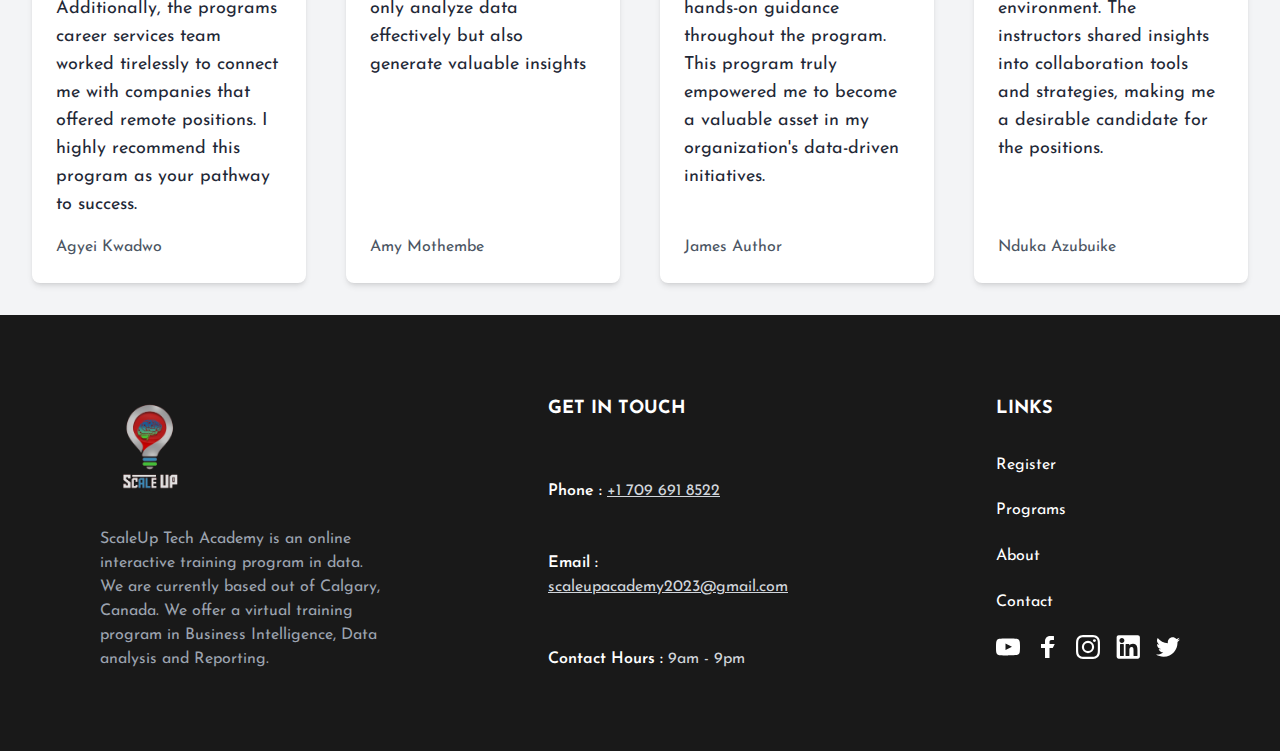
==== commit dae3f19a: "facebook link and course duration updates" ====
--- a/index.html
+++ b/index.html
@@ -48,7 +48,7 @@
             <a
                     target="_blank"
                     rel="noopener noreferrer"
-                    href="https://www.facebook.com/ScaleUpTechAcademy/"
+                    href="https://www.facebook.com/ScaleUpTechAcad/"
                     class="nav-link"
             >
                 <img src="assets/fb.svg" alt="Facebook">
@@ -134,7 +134,7 @@
 
                 </h1>
                 <p class="mt-3 text-white/70 text-lg md:text-xl">
-                    20 Weeks Program.  100 % Virtual  Class. Career Coach and Mentorship
+                    16 weeks Program.  100 % Virtual  Class. Career Coach and Mentorship
                 </p>
                 <p class="mt-3 text-white/70 text-lg md:text-xl">
                     You will master the technical aspects of data gathering and data governance.
@@ -166,7 +166,7 @@
             </h2>
             <div class="accordion-collapse">
                 <div class="accordion-body py-4">
-                    Our programs are currently 20 weeks long (approx 5 months).
+                    Our programs are currently 16 weeks long (approx 4 months).
                 </div>
             </div>
         </div>
@@ -385,7 +385,7 @@
                         <img src="./assets/yt.svg" alt="YT" />
                     </a>
                     <a
-                            href="https://www.facebook.com/ScaleUpTechAcademy/"
+                            href="https://www.facebook.com/ScaleUpTechAcad/"
                             target="_blank"
                             rel="noopener noreferrer"
                     >
